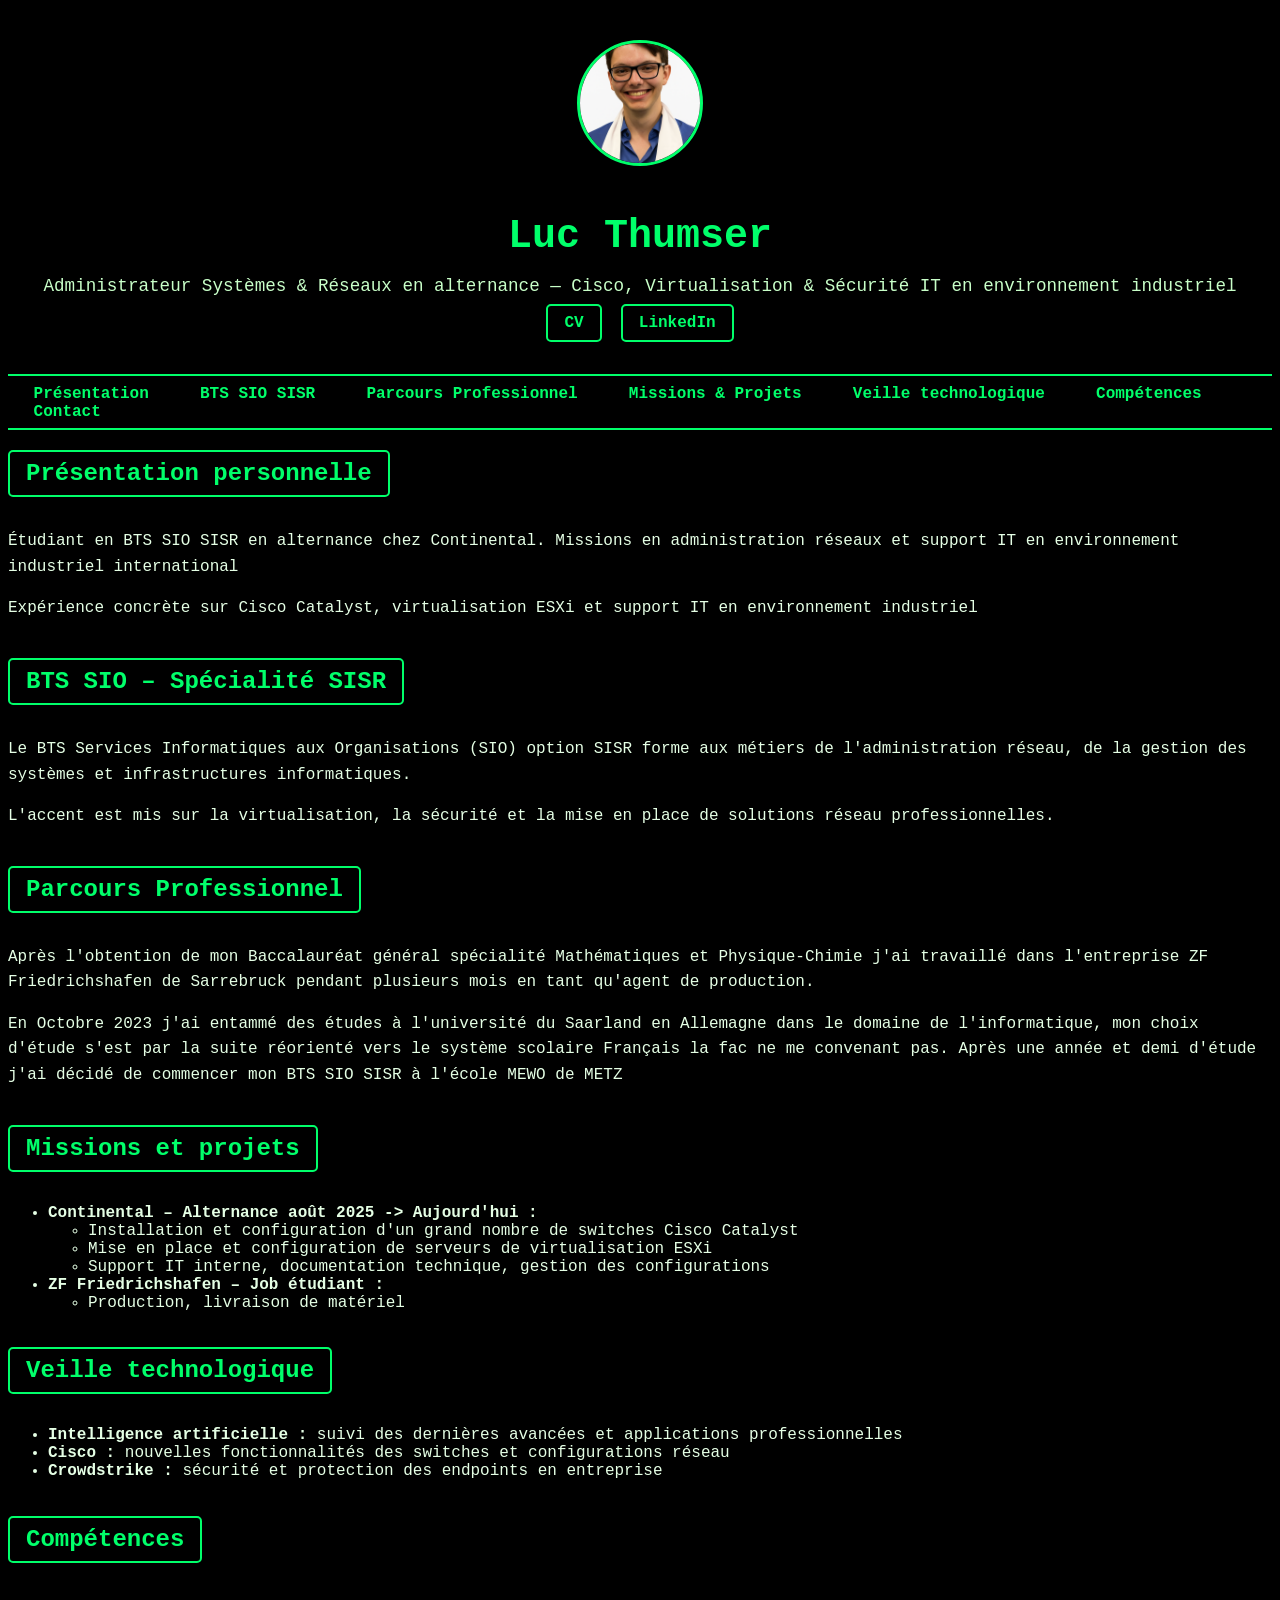
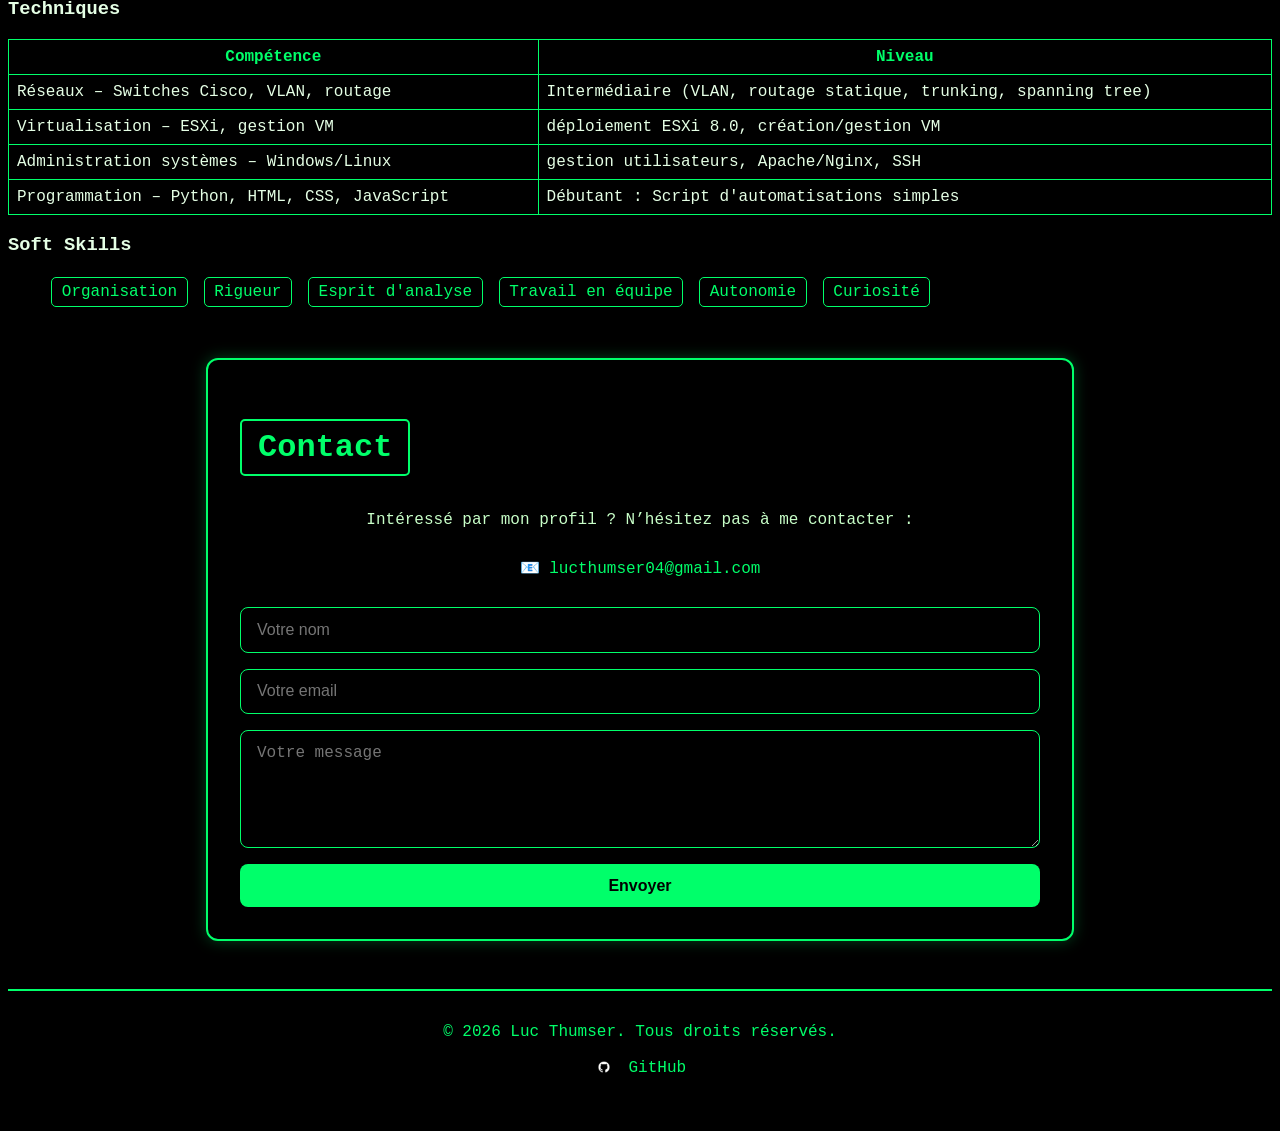
==== index.html @ 6c013950 "Add files via upload" ====
<!DOCTYPE html>
<html lang="fr">
<head>
  <meta charset="UTF-8">
  <meta name="viewport" content="width=device-width, initial-scale=1.0">
  <meta name="description" content="Luc Thumser - Administrateur Systèmes & Réseaux en alternance. Expérience Cisco, ESXi, Windows/Linux, virtualisation et sécurité IT.">
  <meta property="og:title" content="Luc Thumser - Administrateur Systèmes & Réseaux">
  <meta property="og:description" content="Portfolio BTS SIO SISR - Réseaux Cisco, virtualisation ESXi, administration Windows/Linux.">
  <meta property="og:image" content="Photo_Luc_Thumser.png">
  <meta property="og:type" content="website">
  <title>Luc Thumser - Administrateur Systèmes & Réseaux | Portfolio BTS SIO SISR</title>
  <link rel="stylesheet" href="style.css">
</head>
<body>
  <!-- Header -->
  <header>
    <div class="header-left">
      <img src="Photo_Luc_Thumser.png" alt="Luc Thumser" class="profile-pic">
    </div>
    <div class="header-content">
      <h1>Luc Thumser</h1>
      <p>Administrateur Systèmes & Réseaux en alternance — Cisco, Virtualisation & Sécurité IT en environnement industriel</p>
      <div class="links">
        <a href="CV_Luc_Thumser.pdf" class="btn-cv" download>CV</a>
        <a href="https://www.linkedin.com/in/luc-thumser-7175b8350/" target="_blank" class="btn-cv">LinkedIn</a>
      </div>
    </div>
  </header>

  <!-- Navigation sous le header -->
<nav class="navbar">
  <ul>
    <li><a href="#presentation">Présentation</a></li>
    <li><a href="#bts">BTS SIO SISR</a></li>
    <li><a href="#PP">Parcours Professionnel</a></li>
    <li><a href="#missions">Missions & Projets</a></li>
    <li><a href="#veille">Veille technologique</a></li>
    <li><a href="#competences">Compétences</a></li>
    <li><a href="#contact" id="contact-btn">Contact</a></li>
  </ul>
</nav>

  <main>
    <!-- Présentation personnelle -->
    <section id="presentation" class="fade-in">
      <h2>Présentation personnelle</h2>
      <p>Étudiant en BTS SIO SISR en alternance chez Continental. Missions en administration réseaux et support IT en environnement industriel international</p>
      <p>Expérience concrète sur Cisco Catalyst, virtualisation ESXi et support IT en environnement industriel</p>
    </section>

    <!-- Présentation BTS SIO -->
    <section id="bts" class="fade-in">
      <h2>BTS SIO – Spécialité SISR</h2>
      <p>Le BTS Services Informatiques aux Organisations (SIO) option SISR forme aux métiers de l'administration réseau, de la gestion des systèmes et infrastructures informatiques.</p>
      <p>L'accent est mis sur la virtualisation, la sécurité et la mise en place de solutions réseau professionnelles.</p>
    </section>

    <!-- Présentation Parcours pro -->
    <section id="PP" class="fade-in">
      <h2>Parcours Professionnel</h2>
      <p>Après l'obtention de mon Baccalauréat général spécialité Mathématiques et Physique-Chimie j'ai travaillé dans l'entreprise ZF Friedrichshafen de Sarrebruck pendant plusieurs mois en tant qu'agent de production.</p>
      <p>En Octobre 2023 j'ai entammé des études à l'université du Saarland en Allemagne dans le domaine de l'informatique, mon choix d'étude s'est par la suite réorienté vers le système scolaire Français
        la fac ne me convenant pas.
        Après une année et demi d'étude j'ai décidé de commencer mon BTS SIO SISR à l'école MEWO de METZ
      </p>
    </section>

    <!-- Missions et projets menés -->
    <section id="missions" class="fade-in">
      <h2>Missions et projets</h2>
      <ul>
        <li><strong>Continental – Alternance août 2025 -> Aujourd'hui :</strong>
          <ul>
            <li>Installation et configuration d'un grand nombre de switches Cisco Catalyst</li>
            <li>Mise en place et configuration de serveurs de virtualisation ESXi</li>
            <li>Support IT interne, documentation technique, gestion des configurations</li>
          </ul>
        </li>
        <li><strong>ZF Friedrichshafen – Job étudiant :</strong>
          <ul>
            <li>Production, livraison de matériel</li>
          </ul>
        </li>
      </ul>
    </section>

    <!-- Veille technologique -->
    <section id="veille" class="fade-in">
      <h2>Veille technologique</h2>
      <ul>
        <li><strong>Intelligence artificielle :</strong> suivi des dernières avancées et applications professionnelles</li>
        <li><strong>Cisco :</strong> nouvelles fonctionnalités des switches et configurations réseau</li>
        <li><strong>Crowdstrike :</strong> sécurité et protection des endpoints en entreprise</li>
      </ul>
    </section>

    <!-- Tableau de compétences -->
    <section id="competences" class="fade-in">
      <h2>Compétences</h2>
      <h3>Techniques</h3>
      <table>
        <tr><th>Compétence</th><th>Niveau</th></tr>
        <tr><td>Réseaux – Switches Cisco, VLAN, routage</td><td>Intermédiaire (VLAN, routage statique, trunking, spanning tree)</td></tr>
        <tr><td>Virtualisation – ESXi, gestion VM</td><td>déploiement ESXi 8.0, création/gestion VM</td></tr>
        <tr><td>Administration systèmes – Windows/Linux</td><td>gestion utilisateurs, Apache/Nginx, SSH</td></tr>
        <tr><td>Programmation – Python, HTML, CSS, JavaScript</td><td>Débutant : Script d'automatisations simples </td></tr>
      </table>
      <!-- Compétences -->
      <h3>Soft Skills</h3>
      <ul class="soft-skills">
        <li>Organisation</li>
        <li>Rigueur</li>
        <li>Esprit d'analyse</li>
        <li>Travail en équipe</li>
        <li>Autonomie</li>
        <li>Curiosité</li>
      </ul>
    </section>

    <!-- Page de contact -->
    <section id="contact" class="fade-in">
      <h2>Contact</h2>
      <p>Intéressé par mon profil ? N’hésitez pas à me contacter :</p>

      <!-- Coordonnées directes -->
      <p>
        📧 <a href="mailto:lucthumser04@gmail.com">lucthumser04@gmail.com</a><br>
      </p>

      <!-- Formulaire de contact -->
      <form action="mailto:lucthumser04@gmail.com" method="POST" enctype="text/plain" class="contact-form">
        <input type="text" name="nom" placeholder="Votre nom" required>
        <input type="email" name="email" placeholder="Votre email" required>
        <textarea name="message" placeholder="Votre message" rows="5" required></textarea>
        <button type="submit">Envoyer</button>
      </form>
    </section>
  <!-- Copyright tag -->
  <footer>
    <p>© <span id="year"></span> Luc Thumser. Tous droits réservés.</p>
    <script>document.getElementById("year").textContent = new Date().getFullYear();</script>

    <a href="https://github.com/overdeath41" target="_blank" style="text-decoration:none; color:inherit;">
    <img src="github.png" 
         alt="GitHub" 
         style="width:20px; vertical-align:middle; margin-right:5px;">
    GitHub
      </a>
  </footer>
  <!-- Lien vers le fichier javascript de la page -->
  <script src="script.js"></script>
</body>
</html>
---- style.css ----
/* ========================
   THEME HACKER VERT & NOIR
======================== */

/* Couleurs globales */
body {
  background-color: #000;
  color: #e5ffe5; /* texte principal vert pâle lisible */
  font-family: monospace, Arial;
}

/* HEADER */
header {
  background-color: #000;
  color: #00ff6a;
  padding: 2rem 1rem;
  text-align: center;
  border-bottom: 2px solid #00ff6a;
}

header .profile-pic {
  width: 120px;
  height: 120px;
  border-radius: 50%;
  object-fit: cover;
  margin-bottom: 1rem;
  border: 3px solid #00ff6a;
}

header h1 {
  font-size: 2.5rem;
  margin-bottom: 0.3rem;
  color: #00ff6a;
}

header p {
  font-size: 1.1rem;
  margin-bottom: 0.5rem;
  color: #c8ffc8;
}

/* Boutons LinkedIn / CV */
header .links a {
  display: inline-block;
  background-color: #000;
  color: #00ff6a;
  border: 2px solid #00ff6a;
  padding: 0.5rem 1rem;
  border-radius: 5px;
  text-decoration: none;
  margin: 0 0.3rem;
  font-weight: bold;
  transition: 0.3s;
}

header .links a:hover {
  background-color: #00ff6a;
  color: #000;
}

/* NAVBAR */
.navbar {
  background-color: #000;
  text-align: center;
  padding: 0.5rem 0;
  border-bottom: 2px solid #00ff6a;
  position: sticky;
  top: 0;
  z-index: 1000;
}

.navbar ul {
  list-style: none;
  padding: 0;
  margin: 0;
  display: inline-flex;
  flex-wrap: wrap;
}

.navbar ul li {
  margin: 0 1rem;
}

.navbar ul li a {
  text-decoration: none;
  color: #00ff6a;
  font-weight: bold;
  padding: 0.3rem 0.6rem;
  transition: 0.3s;
  border-radius: 5px;
}

.navbar ul li a:hover {
  background-color: #00ff6a;
  color: #000;
}

/* Responsive navbar */
@media(max-width: 600px) {
  .navbar ul {
    flex-direction: column;
    align-items: center;
  }
  .navbar ul li {
    margin: 0.3rem 0;
  }
}

/* TITRES DE SECTION */
section h2 {
  background-color: #000;
  border: 2px solid #00ff6a;
  color: #00ff6a;
  padding: 0.5rem 1rem;
  border-radius: 5px;
  display: inline-block;
  margin-bottom: 1rem;
}

/* TEXTES */
section p {
  margin-bottom: 1rem;
  line-height: 1.6;
}

/* TABLEAUX */
table {
  width: 100%;
  border-collapse: collapse;
  margin: 1rem 0;
}

table th, 
table td {
  border: 1px solid #00ff6a;
  padding: 0.5rem;
  color: #e5ffe5;
}

table th {
  background-color: #000;
  color: #00ff6a;
}

/* Soft skills */
.soft-skills li {
  display: inline-block;
  background-color: #000;
  color: #00ff6a;
  padding: 0.3rem 0.6rem;
  border-radius: 5px;
  border: 1px solid #00ff6a;
  margin: 0.2rem;
}

/* Éléments cachés */
.hidden {
  display: none;
}

/* Animation fade */
.fade-in {
  opacity: 0;
  transform: translateY(20px);
  transition: opacity 0.8s ease-out, transform 0.8s ease-out;
}

.fade-in.visible {
  opacity: 1;
  transform: translateY(0);
}

/* FOOTER */
footer {
  text-align: center;
  padding: 1rem;
  background-color: #000;
  border-top: 2px solid #00ff6a;
  color: #00ff6a;
  margin-top: 2rem;
}

/* ========================
   SECTION CONTACT
======================== */

#contact {
  max-width: 800px;
  margin: 3rem auto;
  padding: 2rem;
  background-color: #000;
  border-radius: 12px;
  border: 2px solid #00ff6a;
  box-shadow: 0 0 15px #00ff6a44;
}

#contact h2 {
  text-align: center;
  font-size: 2rem;
  color: #00ff6a;
  margin-bottom: 1rem;
}

#contact p {
  text-align: center;
  font-size: 1rem;
  margin-bottom: 1.5rem;
  color: #c8ffc8;
}

#contact a {
  color: #00ff6a;
  text-decoration: none;
  font-weight: 500;
}

#contact a:hover {
  text-decoration: underline;
}

/* Formulaire */
.contact-form {
  display: flex;
  flex-direction: column;
  gap: 1rem;
}

.contact-form input,
.contact-form textarea {
  padding: 0.8rem 1rem;
  border: 1px solid #00ff6a;
  background-color: #000;
  color: #e5ffe5;
  border-radius: 8px;
  font-size: 1rem;
  transition: 0.3s;
}

.contact-form input:focus,
.contact-form textarea:focus {
  border-color: #00ff6a;
  box-shadow: 0 0 5px #00ff6a66;
  outline: none;
}

.contact-form button {
  padding: 0.8rem 1rem;
  background-color: #00ff6a;
  color: #000;
  border: none;
  border-radius: 8px;
  font-size: 1rem;
  cursor: pointer;
  font-weight: 600;
  transition: 0.3s;
}

.contact-form button:hover {
  background-color: #00ff4a;
  transform: translateY(-2px);
  box-shadow: 0 4px 12px #00ff6a66;
}

/* Responsive contact */
@media (max-width: 600px) {
  #contact {
    padding: 1.5rem;
  }
  #contact h2 {
    font-size: 1.7rem;
  }
  #contact p {
    font-size: 0.95rem;
  }
}
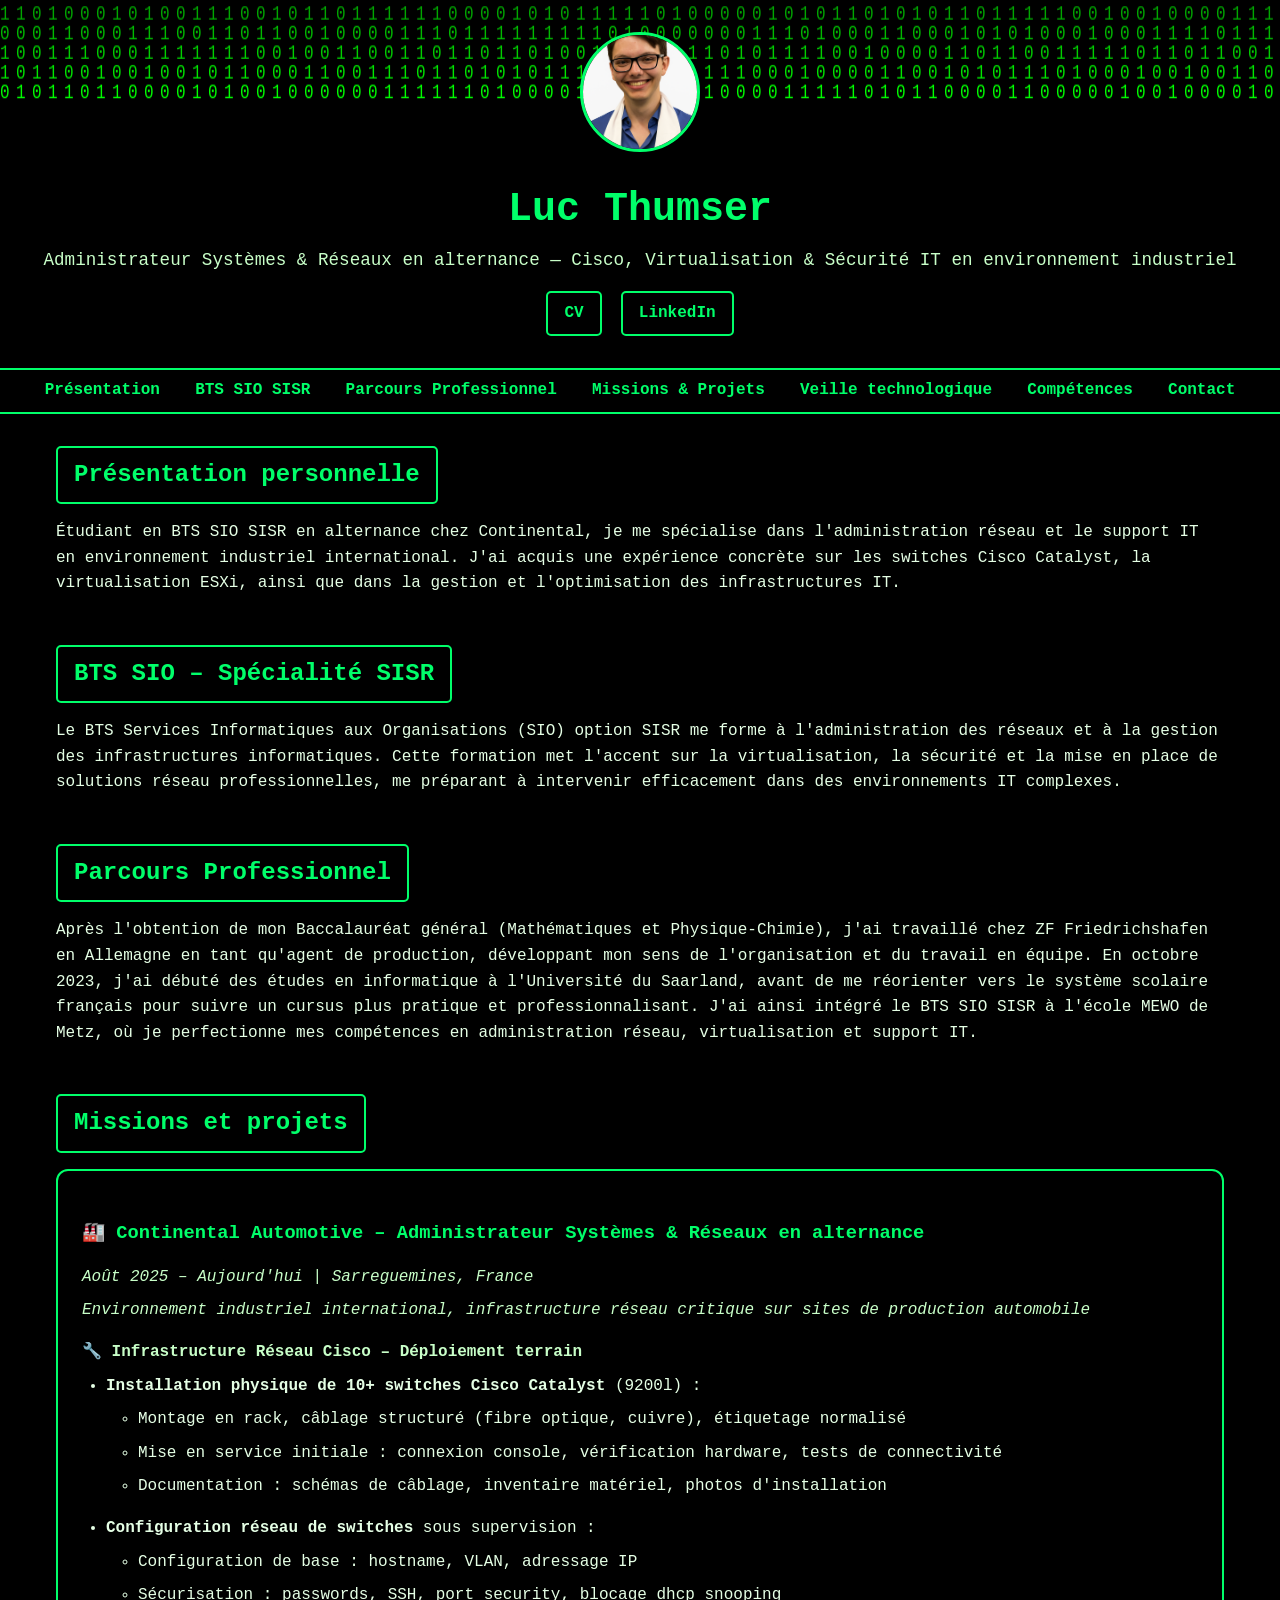
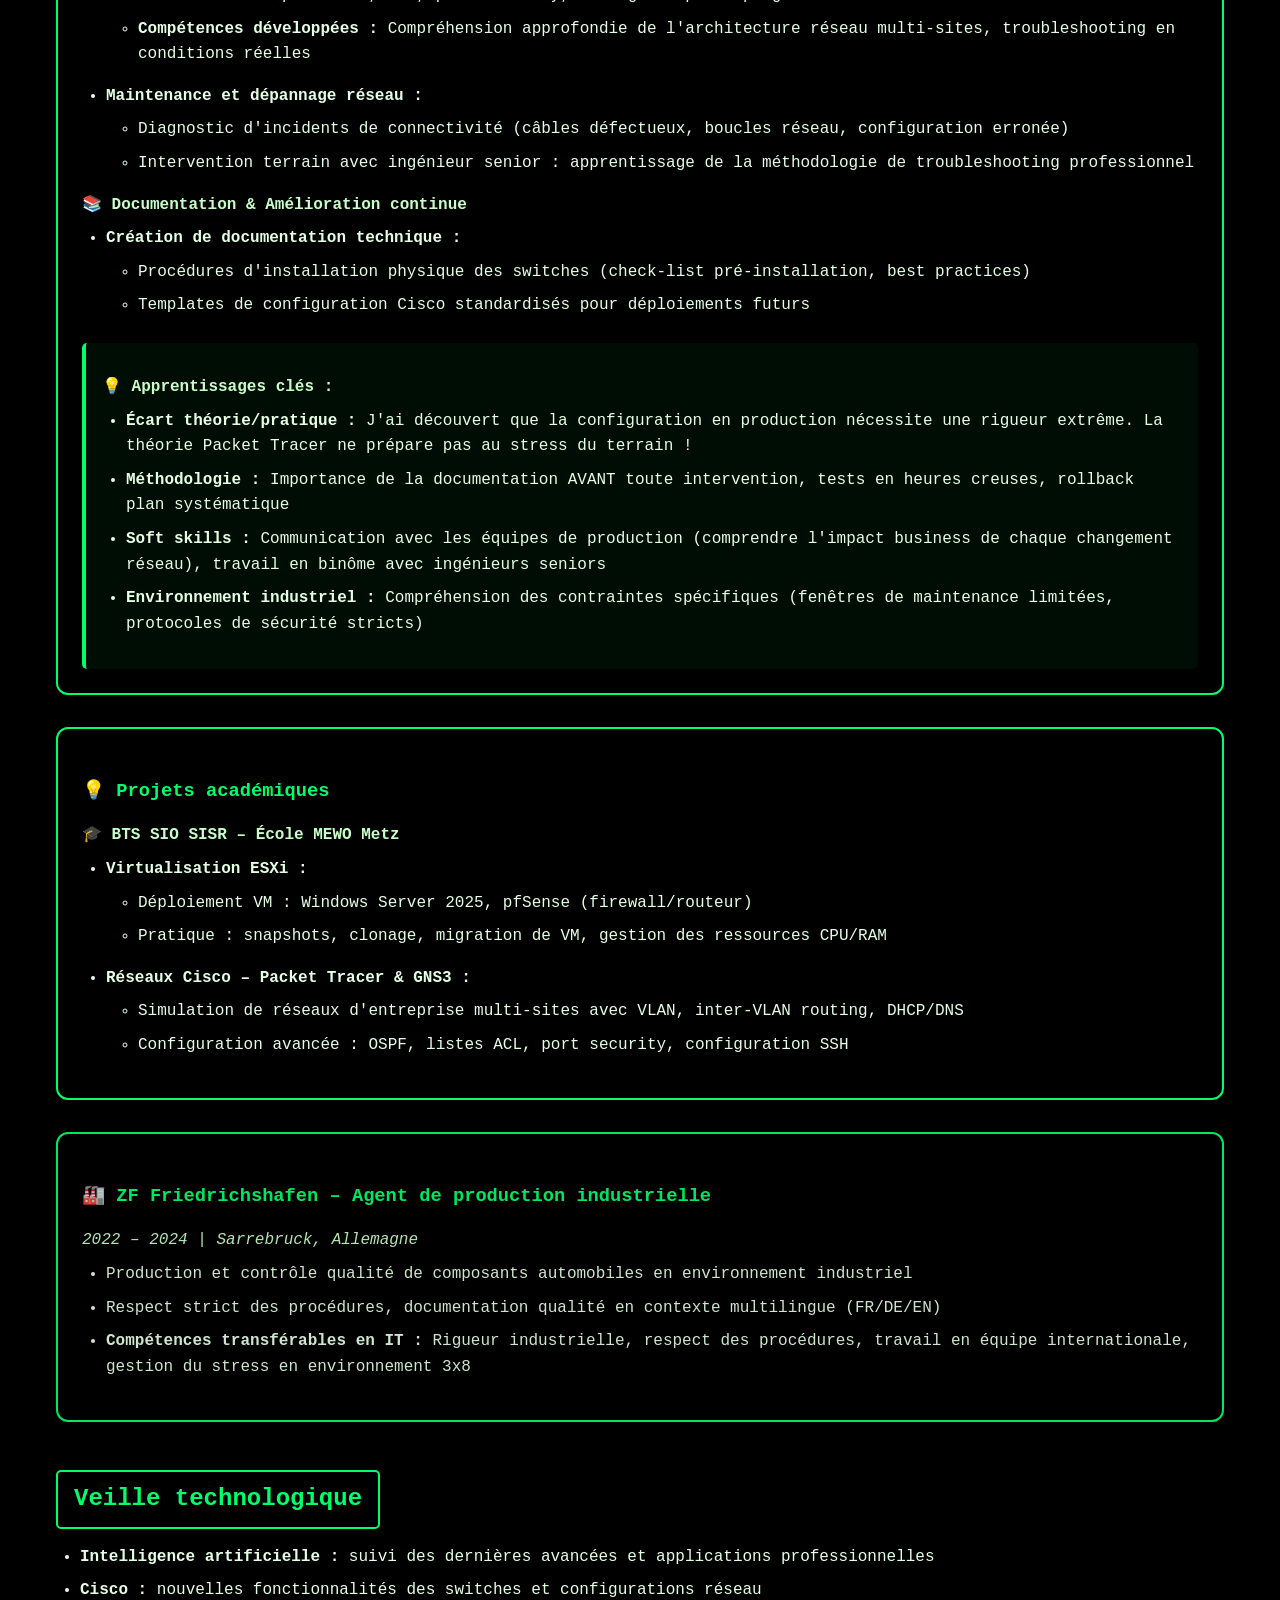
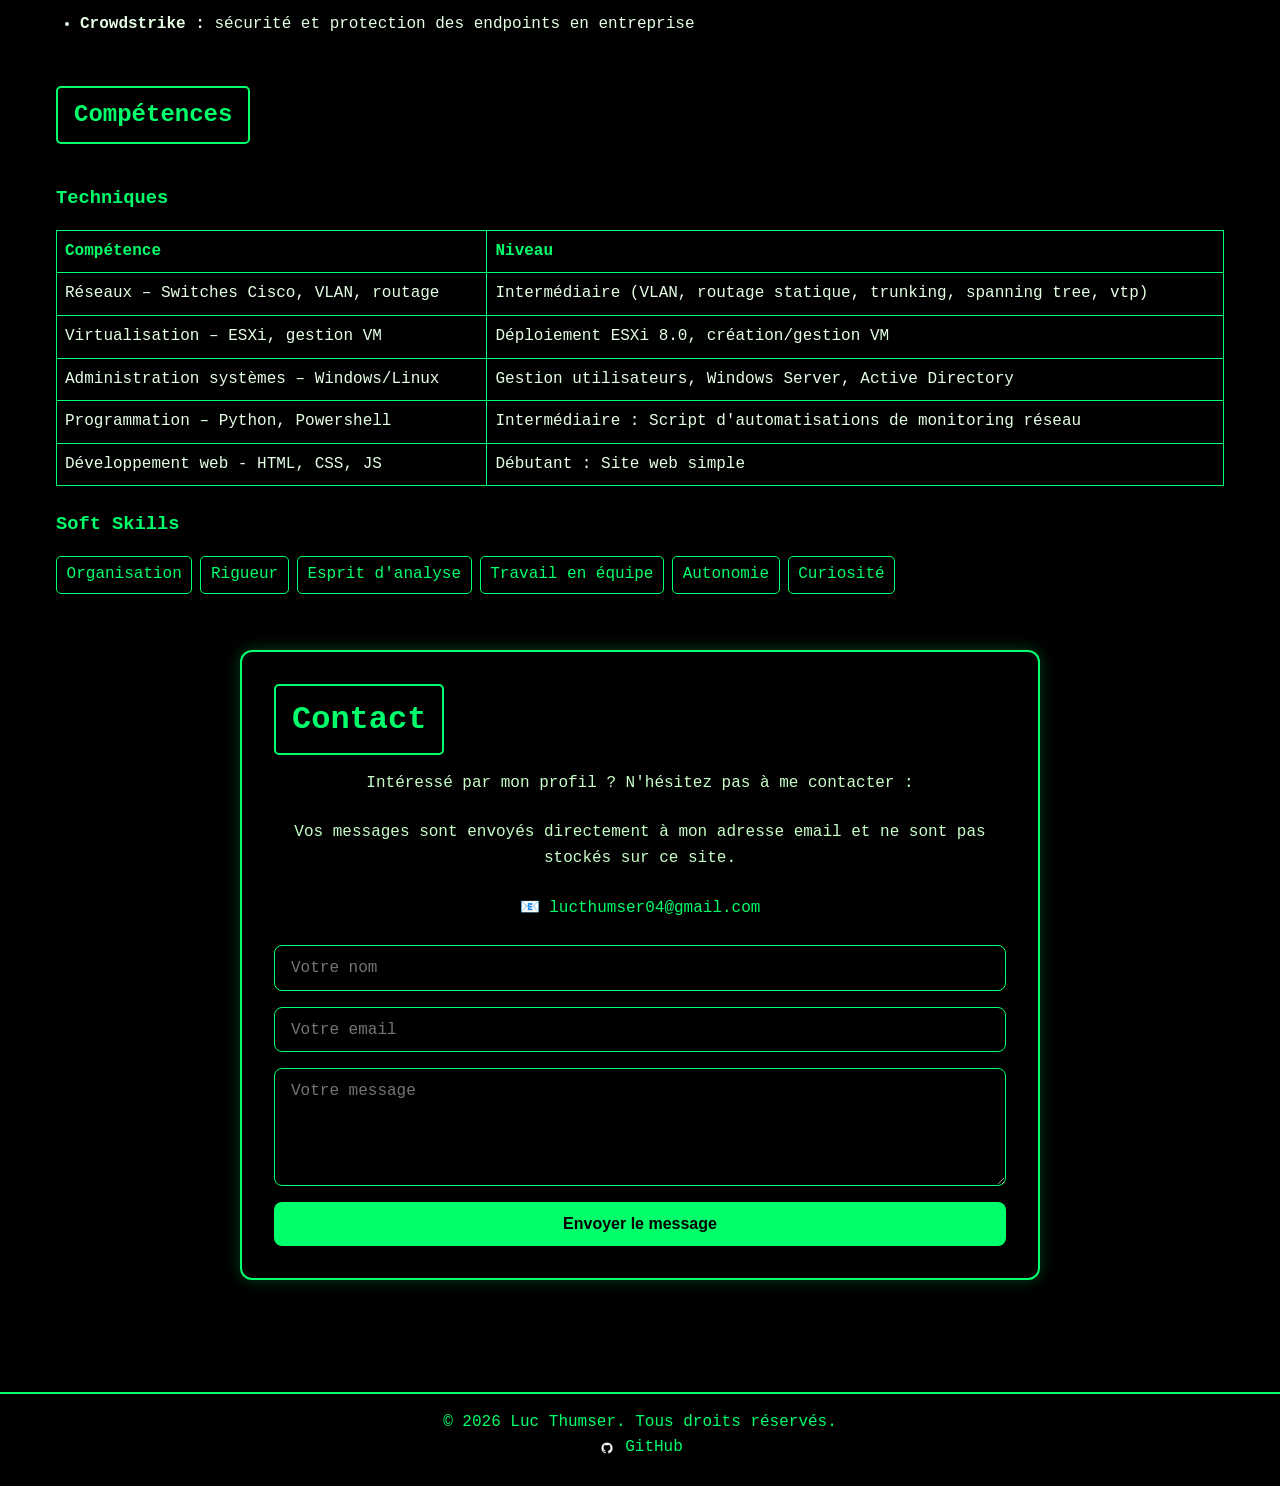
==== commit fbdfdd2f: "Add files via upload" ====
--- a/index.html
+++ b/index.html
@@ -12,79 +12,146 @@
   <link rel="stylesheet" href="style.css">
 </head>
 <body>
-  <!-- Header -->
   <header>
-    <div class="header-left">
-      <img src="Photo_Luc_Thumser.png" alt="Luc Thumser" class="profile-pic">
-    </div>
-    <div class="header-content">
-      <h1>Luc Thumser</h1>
-      <p>Administrateur Systèmes & Réseaux en alternance — Cisco, Virtualisation & Sécurité IT en environnement industriel</p>
-      <div class="links">
-        <a href="CV_Luc_Thumser.pdf" class="btn-cv" download>CV</a>
-        <a href="https://www.linkedin.com/in/luc-thumser-7175b8350/" target="_blank" class="btn-cv">LinkedIn</a>
-      </div>
+    <canvas id="matrix" aria-hidden="true"></canvas>
+    <img src="Photo_Luc_Thumser.png" alt="Luc Thumser" class="profile-pic">
+    <h1>Luc Thumser</h1>
+    <p>Administrateur Systèmes & Réseaux en alternance — Cisco, Virtualisation & Sécurité IT en environnement industriel</p>
+    <div class="links">
+      <a href="CV_Luc_Thumser.pdf" class="btn-cv" download>CV</a>
+      <a href="https://www.linkedin.com/in/luc-thumser-7175b8350/" target="_blank" rel="noopener noreferrer" class="btn-cv">LinkedIn</a>
     </div>
   </header>
 
-  <!-- Navigation sous le header -->
-<nav class="navbar">
-  <ul>
-    <li><a href="#presentation">Présentation</a></li>
-    <li><a href="#bts">BTS SIO SISR</a></li>
-    <li><a href="#PP">Parcours Professionnel</a></li>
-    <li><a href="#missions">Missions & Projets</a></li>
-    <li><a href="#veille">Veille technologique</a></li>
-    <li><a href="#competences">Compétences</a></li>
-    <li><a href="#contact" id="contact-btn">Contact</a></li>
-  </ul>
-</nav>
+  <nav class="navbar" aria-label="Navigation principale">
+    <ul>
+      <li><a href="#presentation">Présentation</a></li>
+      <li><a href="#bts">BTS SIO SISR</a></li>
+      <li><a href="#PP">Parcours Professionnel</a></li>
+      <li><a href="#missions">Missions & Projets</a></li>
+      <li><a href="#veille">Veille technologique</a></li>
+      <li><a href="#competences">Compétences</a></li>
+      <li><a href="#contact">Contact</a></li>
+    </ul>
+  </nav>
 
   <main>
-    <!-- Présentation personnelle -->
     <section id="presentation" class="fade-in">
       <h2>Présentation personnelle</h2>
-      <p>Étudiant en BTS SIO SISR en alternance chez Continental. Missions en administration réseaux et support IT en environnement industriel international</p>
-      <p>Expérience concrète sur Cisco Catalyst, virtualisation ESXi et support IT en environnement industriel</p>
-    </section>
-
-    <!-- Présentation BTS SIO -->
+      <p>Étudiant en BTS SIO SISR en alternance chez Continental, je me spécialise dans l'administration réseau et le support IT en environnement industriel international.  
+        J'ai acquis une expérience concrète sur les switches Cisco Catalyst, la virtualisation ESXi, ainsi que dans la gestion et l'optimisation des infrastructures IT.
+      </p>
+    </section>
+
     <section id="bts" class="fade-in">
       <h2>BTS SIO – Spécialité SISR</h2>
-      <p>Le BTS Services Informatiques aux Organisations (SIO) option SISR forme aux métiers de l'administration réseau, de la gestion des systèmes et infrastructures informatiques.</p>
-      <p>L'accent est mis sur la virtualisation, la sécurité et la mise en place de solutions réseau professionnelles.</p>
-    </section>
-
-    <!-- Présentation Parcours pro -->
+      <p>Le BTS Services Informatiques aux Organisations (SIO) option SISR me forme à l'administration des réseaux et à la gestion des infrastructures informatiques.  
+        Cette formation met l'accent sur la virtualisation, la sécurité et la mise en place de solutions réseau professionnelles, 
+        me préparant à intervenir efficacement dans des environnements IT complexes.
+      </p>
+    </section>
+
     <section id="PP" class="fade-in">
       <h2>Parcours Professionnel</h2>
-      <p>Après l'obtention de mon Baccalauréat général spécialité Mathématiques et Physique-Chimie j'ai travaillé dans l'entreprise ZF Friedrichshafen de Sarrebruck pendant plusieurs mois en tant qu'agent de production.</p>
-      <p>En Octobre 2023 j'ai entammé des études à l'université du Saarland en Allemagne dans le domaine de l'informatique, mon choix d'étude s'est par la suite réorienté vers le système scolaire Français
-        la fac ne me convenant pas.
-        Après une année et demi d'étude j'ai décidé de commencer mon BTS SIO SISR à l'école MEWO de METZ
-      </p>
-    </section>
-
-    <!-- Missions et projets menés -->
+      <p>Après l'obtention de mon Baccalauréat général (Mathématiques et Physique-Chimie), 
+        j'ai travaillé chez ZF Friedrichshafen en Allemagne en tant qu'agent de production, développant mon sens de l'organisation et du travail en équipe.  
+        En octobre 2023, j'ai débuté des études en informatique à l'Université du Saarland, 
+        avant de me réorienter vers le système scolaire français pour suivre un cursus plus pratique et professionnalisant.  
+        J'ai ainsi intégré le BTS SIO SISR à l'école MEWO de Metz, où je perfectionne mes compétences en administration réseau, virtualisation et support IT.
+      </p>
+    </section>
+
     <section id="missions" class="fade-in">
       <h2>Missions et projets</h2>
-      <ul>
-        <li><strong>Continental – Alternance août 2025 -> Aujourd'hui :</strong>
+     
+      <article class="mission-card">
+        <h3>🏭 Continental Automotive – Administrateur Systèmes & Réseaux en alternance</h3>
+        <p class="mission-period">Août 2025 – Aujourd'hui | Sarreguemines, France</p>
+        <p class="mission-context">
+          <em>Environnement industriel international, infrastructure réseau critique sur sites de production automobile</em>
+        </p>  
+        
+        <h4>🔧 Infrastructure Réseau Cisco – Déploiement terrain</h4>
+        <ul>
+          <li>
+            <strong>Installation physique de 10+ switches Cisco Catalyst</strong> (9200l) :
+            <ul>
+              <li>Montage en rack, câblage structuré (fibre optique, cuivre), étiquetage normalisé</li>
+              <li>Mise en service initiale : connexion console, vérification hardware, tests de connectivité</li>
+              <li>Documentation : schémas de câblage, inventaire matériel, photos d'installation</li>
+            </ul>
+          </li>
+          <li>
+            <strong>Configuration réseau de switches</strong> sous supervision :
+            <ul>
+              <li>Configuration de base : hostname, VLAN, adressage IP</li>
+              <li>Sécurisation : passwords, SSH, port security, blocage dhcp snooping</li>
+              <li><strong>Compétences développées :</strong> Compréhension approfondie de l'architecture réseau multi-sites, troubleshooting en conditions réelles</li>
+            </ul>
+          </li>
+          <li>
+            <strong>Maintenance et dépannage réseau :</strong>
+            <ul>
+              <li>Diagnostic d'incidents de connectivité (câbles défectueux, boucles réseau, configuration erronée)</li>
+              <li>Intervention terrain avec ingénieur senior : apprentissage de la méthodologie de troubleshooting professionnel</li>
+            </ul>
+          </li>
+        </ul>
+        
+        <h4>📚 Documentation & Amélioration continue</h4>
+        <ul>
+          <li>
+            <strong>Création de documentation technique :</strong>
+            <ul>
+              <li>Procédures d'installation physique des switches (check-list pré-installation, best practices)</li>
+              <li>Templates de configuration Cisco standardisés pour déploiements futurs</li>
+            </ul>
+          </li>
+        </ul>
+        
+        <div class="learning-highlight">
+          <h4>💡 Apprentissages clés :</h4>
           <ul>
-            <li>Installation et configuration d'un grand nombre de switches Cisco Catalyst</li>
-            <li>Mise en place et configuration de serveurs de virtualisation ESXi</li>
-            <li>Support IT interne, documentation technique, gestion des configurations</li>
+            <li><strong>Écart théorie/pratique :</strong> J'ai découvert que la configuration en production nécessite une rigueur extrême. La théorie Packet Tracer ne prépare pas au stress du terrain !</li>
+            <li><strong>Méthodologie :</strong> Importance de la documentation AVANT toute intervention, tests en heures creuses, rollback plan systématique</li>
+            <li><strong>Soft skills :</strong> Communication avec les équipes de production (comprendre l'impact business de chaque changement réseau), travail en binôme avec ingénieurs seniors</li>
+            <li><strong>Environnement industriel :</strong> Compréhension des contraintes spécifiques (fenêtres de maintenance limitées, protocoles de sécurité stricts)</li>
           </ul>
-        </li>
-        <li><strong>ZF Friedrichshafen – Job étudiant :</strong>
-          <ul>
-            <li>Production, livraison de matériel</li>
-          </ul>
-        </li>
-      </ul>
-    </section>
-
-    <!-- Veille technologique -->
+        </div>
+      </article>
+
+      <article class="mission-card project">
+        <h3>💡 Projets académiques</h3>
+        <h4>🎓 BTS SIO SISR – École MEWO Metz</h4>
+        <ul>
+          <li>
+            <strong>Virtualisation ESXi :</strong>
+            <ul>
+              <li>Déploiement VM : Windows Server 2025, pfSense (firewall/routeur)</li>
+              <li>Pratique : snapshots, clonage, migration de VM, gestion des ressources CPU/RAM</li>
+            </ul>
+          </li>
+          <li>
+            <strong>Réseaux Cisco – Packet Tracer & GNS3 :</strong>
+            <ul>
+              <li>Simulation de réseaux d'entreprise multi-sites avec VLAN, inter-VLAN routing, DHCP/DNS</li>
+              <li>Configuration avancée : OSPF, listes ACL, port security, configuration SSH</li>
+            </ul>
+          </li>
+        </ul>
+      </article>
+
+      <article class="mission-card secondary">
+        <h3>🏭 ZF Friedrichshafen – Agent de production industrielle</h3>
+        <p class="mission-period">2022 – 2024 | Sarrebruck, Allemagne</p>
+        <ul>
+          <li>Production et contrôle qualité de composants automobiles en environnement industriel</li>
+          <li>Respect strict des procédures, documentation qualité en contexte multilingue (FR/DE/EN)</li>
+          <li><strong>Compétences transférables en IT :</strong> Rigueur industrielle, respect des procédures, travail en équipe internationale, gestion du stress en environnement 3x8</li>
+        </ul>
+      </article>
+    </section>
+
     <section id="veille" class="fade-in">
       <h2>Veille technologique</h2>
       <ul>
@@ -94,18 +161,41 @@
       </ul>
     </section>
 
-    <!-- Tableau de compétences -->
     <section id="competences" class="fade-in">
       <h2>Compétences</h2>
+      
       <h3>Techniques</h3>
       <table>
-        <tr><th>Compétence</th><th>Niveau</th></tr>
-        <tr><td>Réseaux – Switches Cisco, VLAN, routage</td><td>Intermédiaire (VLAN, routage statique, trunking, spanning tree)</td></tr>
-        <tr><td>Virtualisation – ESXi, gestion VM</td><td>déploiement ESXi 8.0, création/gestion VM</td></tr>
-        <tr><td>Administration systèmes – Windows/Linux</td><td>gestion utilisateurs, Apache/Nginx, SSH</td></tr>
-        <tr><td>Programmation – Python, HTML, CSS, JavaScript</td><td>Débutant : Script d'automatisations simples </td></tr>
+        <thead>
+          <tr>
+            <th scope="col">Compétence</th>
+            <th scope="col">Niveau</th>
+          </tr>
+        </thead>
+        <tbody>
+          <tr>
+            <td>Réseaux – Switches Cisco, VLAN, routage</td>
+            <td>Intermédiaire (VLAN, routage statique, trunking, spanning tree, vtp)</td>
+          </tr>
+          <tr>
+            <td>Virtualisation – ESXi, gestion VM</td>
+            <td>Déploiement ESXi 8.0, création/gestion VM</td>
+          </tr>
+          <tr>
+            <td>Administration systèmes – Windows/Linux</td>
+            <td>Gestion utilisateurs, Windows Server, Active Directory</td>
+          </tr>
+          <tr>
+            <td>Programmation – Python, Powershell</td>
+            <td>Intermédiaire : Script d'automatisations de monitoring réseau </td>
+          </tr>
+          <tr>
+            <td>Développement web - HTML, CSS, JS</td>
+            <td>Débutant : Site web simple</td>
+          </tr>
+        </tbody>
       </table>
-      <!-- Compétences -->
+
       <h3>Soft Skills</h3>
       <ul class="soft-skills">
         <li>Organisation</li>
@@ -117,37 +207,37 @@
       </ul>
     </section>
 
-    <!-- Page de contact -->
     <section id="contact" class="fade-in">
       <h2>Contact</h2>
-      <p>Intéressé par mon profil ? N’hésitez pas à me contacter :</p>
-
-      <!-- Coordonnées directes -->
-      <p>
-        📧 <a href="mailto:lucthumser04@gmail.com">lucthumser04@gmail.com</a><br>
-      </p>
-
-      <!-- Formulaire de contact -->
-      <form action="mailto:lucthumser04@gmail.com" method="POST" enctype="text/plain" class="contact-form">
-        <input type="text" name="nom" placeholder="Votre nom" required>
-        <input type="email" name="email" placeholder="Votre email" required>
-        <textarea name="message" placeholder="Votre message" rows="5" required></textarea>
-        <button type="submit">Envoyer</button>
+      <p>Intéressé par mon profil ? N'hésitez pas à me contacter :</p>
+      <p>Vos messages sont envoyés directement à mon adresse email et ne sont pas stockés sur ce site.</p>
+      <p class="contact-email">
+        📧 <a href="mailto:lucthumser04@gmail.com">lucthumser04@gmail.com</a>
+      </p>
+      
+      <form action="https://formsubmit.co/lucthumser04@gmail.com" method="POST" class="contact-form">
+        <label for="nom" class="visually-hidden">Votre nom</label>
+        <input type="text" id="nom" name="nom" placeholder="Votre nom" required>
+        
+        <label for="email" class="visually-hidden">Votre email</label>
+        <input type="email" id="email" name="email" placeholder="Votre email" required>
+        
+        <label for="message" class="visually-hidden">Votre message</label>
+        <textarea id="message" name="message" placeholder="Votre message" rows="5" required></textarea>
+        
+        <button type="submit">Envoyer le message</button>
       </form>
     </section>
-  <!-- Copyright tag -->
+  </main>
+
   <footer>
-    <p>© <span id="year"></span> Luc Thumser. Tous droits réservés.</p>
-    <script>document.getElementById("year").textContent = new Date().getFullYear();</script>
-
-    <a href="https://github.com/overdeath41" target="_blank" style="text-decoration:none; color:inherit;">
-    <img src="github.png" 
-         alt="GitHub" 
-         style="width:20px; vertical-align:middle; margin-right:5px;">
-    GitHub
-      </a>
+    <p>&copy; <span id="year"></span> Luc Thumser. Tous droits réservés.</p>
+    <a href="https://github.com/overdeath41" target="_blank" rel="noopener noreferrer" class="github-link" aria-label="Profil GitHub de Luc Thumser">
+      <img src="github.png" alt="" width="20" height="20" aria-hidden="true">
+      GitHub
+    </a>
   </footer>
-  <!-- Lien vers le fichier javascript de la page -->
+
   <script src="script.js"></script>
 </body>
 </html>
--- a/style.css
+++ b/style.css
@@ -1,69 +1,127 @@
 /* ========================
-   THEME HACKER VERT & NOIR
-======================== */
-
-/* Couleurs globales */
+   CSS VARIABLES
+======================== */
+:root {
+  --color-bg: #000;
+  --color-primary: #00ff6a;
+  --color-text: #e5ffe5;
+  --color-text-light: #c8ffc8;
+  --color-shadow: #00ff6a44;
+  --color-shadow-hover: #00ff6a66;
+  --border-width: 2px;
+  --border-radius: 5px;
+  --border-radius-lg: 12px;
+  --transition: 0.3s;
+  --font-mono: monospace, Arial;
+}
+
+/* ========================
+   BASE STYLES
+======================== */
+* {
+  margin: 0;
+  padding: 0;
+  box-sizing: border-box;
+}
+
 body {
-  background-color: #000;
-  color: #e5ffe5; /* texte principal vert pâle lisible */
-  font-family: monospace, Arial;
-}
-
-/* HEADER */
+  background-color: var(--color-bg);
+  color: var(--color-text);
+  font-family: var(--font-mono);
+  line-height: 1.6;
+}
+
+main {
+  padding: 2rem 1rem;
+  max-width: 1200px;
+  margin: 0 auto;
+}
+
+section {
+  margin-bottom: 3rem;
+}
+
+/* ========================
+   HEADER
+======================== */
 header {
-  background-color: #000;
-  color: #00ff6a;
+  position: relative;
+  background-color: var(--color-bg);
+  color: var(--color-primary);
   padding: 2rem 1rem;
   text-align: center;
-  border-bottom: 2px solid #00ff6a;
-}
-
-header .profile-pic {
+  border-bottom: var(--border-width) solid var(--color-primary);
+}
+
+#matrix {
+  position: absolute;
+  top: 0;
+  left: 0;
+  width: 100%;
+  height: 100%;
+  z-index: 1;
+}
+
+.profile-pic {
+  position: relative;
   width: 120px;
   height: 120px;
   border-radius: 50%;
   object-fit: cover;
   margin-bottom: 1rem;
-  border: 3px solid #00ff6a;
+  border: 3px solid var(--color-primary);
+  z-index: 2;
+}
+
+header h1,
+header p,
+header .links {
+  position: relative;
+  z-index: 2;
 }
 
 header h1 {
   font-size: 2.5rem;
   margin-bottom: 0.3rem;
-  color: #00ff6a;
+  color: var(--color-primary);
 }
 
 header p {
   font-size: 1.1rem;
   margin-bottom: 0.5rem;
-  color: #c8ffc8;
-}
-
-/* Boutons LinkedIn / CV */
-header .links a {
+  color: var(--color-text-light);
+}
+
+.links {
+  margin-top: 1rem;
+}
+
+.btn-cv {
   display: inline-block;
-  background-color: #000;
-  color: #00ff6a;
-  border: 2px solid #00ff6a;
+  background-color: var(--color-bg);
+  color: var(--color-primary);
+  border: var(--border-width) solid var(--color-primary);
   padding: 0.5rem 1rem;
-  border-radius: 5px;
+  border-radius: var(--border-radius);
   text-decoration: none;
   margin: 0 0.3rem;
   font-weight: bold;
-  transition: 0.3s;
-}
-
-header .links a:hover {
-  background-color: #00ff6a;
-  color: #000;
-}
-
-/* NAVBAR */
+  transition: var(--transition);
+}
+
+.btn-cv:hover {
+  background-color: var(--color-primary);
+  color: var(--color-bg);
+}
+
+/* ========================
+   NAVIGATION
+======================== */
 .navbar {
-  background-color: #000;
+  background-color: var(--color-bg);
   text-align: center;
   padding: 0.5rem 0;
-  border-bottom: 2px solid #00ff6a;
+  border-bottom: var(--border-width) solid var(--color-primary);
   position: sticky;
   top: 0;
   z-index: 1000;
@@ -71,133 +129,187 @@
 
 .navbar ul {
   list-style: none;
-  padding: 0;
-  margin: 0;
   display: inline-flex;
   flex-wrap: wrap;
-}
-
-.navbar ul li {
-  margin: 0 1rem;
-}
-
-.navbar ul li a {
+  gap: 1rem;
+}
+
+.navbar li a {
   text-decoration: none;
-  color: #00ff6a;
+  color: var(--color-primary);
   font-weight: bold;
   padding: 0.3rem 0.6rem;
-  transition: 0.3s;
-  border-radius: 5px;
-}
-
-.navbar ul li a:hover {
-  background-color: #00ff6a;
-  color: #000;
-}
-
-/* Responsive navbar */
-@media(max-width: 600px) {
-  .navbar ul {
-    flex-direction: column;
-    align-items: center;
-  }
-  .navbar ul li {
-    margin: 0.3rem 0;
-  }
-}
-
-/* TITRES DE SECTION */
+  transition: var(--transition);
+  border-radius: var(--border-radius);
+}
+
+.navbar li a:hover {
+  background-color: var(--color-primary);
+  color: var(--color-bg);
+}
+
+/* ========================
+   SECTIONS
+======================== */
 section h2 {
-  background-color: #000;
-  border: 2px solid #00ff6a;
-  color: #00ff6a;
+  background-color: var(--color-bg);
+  border: var(--border-width) solid var(--color-primary);
+  color: var(--color-primary);
   padding: 0.5rem 1rem;
-  border-radius: 5px;
+  border-radius: var(--border-radius);
   display: inline-block;
   margin-bottom: 1rem;
 }
 
-/* TEXTES */
+section h3 {
+  color: var(--color-primary);
+  margin: 1.5rem 0 1rem;
+}
+
+section h4 {
+  color: var(--color-text-light);
+  margin: 1rem 0 0.5rem;
+}
+
 section p {
   margin-bottom: 1rem;
-  line-height: 1.6;
-}
-
-/* TABLEAUX */
+}
+
+section ul {
+  margin-left: 1.5rem;
+  margin-bottom: 1rem;
+}
+
+section li {
+  margin-bottom: 0.5rem;
+}
+
+/* ========================
+   MISSION CARDS
+======================== */
+.mission-card {
+  background-color: var(--color-bg);
+  border: var(--border-width) solid var(--color-primary);
+  border-radius: var(--border-radius-lg);
+  padding: 1.5rem;
+  margin-bottom: 2rem;
+}
+
+.mission-card.project {
+  border-color: var(--color-primary);
+}
+
+.mission-card.secondary {
+  border-color: var(--color-primary);
+  opacity: 0.9;
+}
+
+.mission-period {
+  color: var(--color-text-light);
+  font-style: italic;
+  margin-bottom: 0.5rem;
+}
+
+.mission-context {
+  color: var(--color-text-light);
+  margin-bottom: 1rem;
+}
+
+.learning-highlight {
+  background-color: rgba(0, 255, 106, 0.05);
+  border-left: 4px solid var(--color-primary);
+  padding: 1rem;
+  margin-top: 1.5rem;
+  border-radius: var(--border-radius);
+}
+
+.mission-card ul {
+  margin-left: 1.5rem;
+}
+
+.mission-card ul ul {
+  margin-top: 0.5rem;
+  margin-left: 2rem;
+}
+
+/* ========================
+   TABLES
+======================== */
 table {
   width: 100%;
   border-collapse: collapse;
   margin: 1rem 0;
 }
 
-table th, 
+table th,
 table td {
-  border: 1px solid #00ff6a;
+  border: 1px solid var(--color-primary);
   padding: 0.5rem;
-  color: #e5ffe5;
+  color: var(--color-text);
+  text-align: left;
 }
 
 table th {
-  background-color: #000;
-  color: #00ff6a;
-}
-
-/* Soft skills */
+  background-color: var(--color-bg);
+  color: var(--color-primary);
+  font-weight: bold;
+}
+
+/* ========================
+   SOFT SKILLS
+======================== */
+.soft-skills {
+  list-style: none;
+  margin: 1rem 0;
+  display: flex;
+  flex-wrap: wrap;
+  gap: 0.5rem;
+}
+
 .soft-skills li {
   display: inline-block;
-  background-color: #000;
-  color: #00ff6a;
+  background-color: var(--color-bg);
+  color: var(--color-primary);
   padding: 0.3rem 0.6rem;
-  border-radius: 5px;
-  border: 1px solid #00ff6a;
-  margin: 0.2rem;
-}
-
-/* Éléments cachés */
-.hidden {
-  display: none;
-}
-
-/* Animation fade */
-.fade-in {
-  opacity: 0;
-  transform: translateY(20px);
-  transition: opacity 0.8s ease-out, transform 0.8s ease-out;
-}
-
-.fade-in.visible {
-  opacity: 1;
-  transform: translateY(0);
-}
-
-/* FOOTER */
-footer {
-  text-align: center;
-  padding: 1rem;
-  background-color: #000;
-  border-top: 2px solid #00ff6a;
-  color: #00ff6a;
-  margin-top: 2rem;
-}
-
-/* ========================
-   SECTION CONTACT
-======================== */
-
+  border-radius: var(--border-radius);
+  border: 1px solid var(--color-primary);
+}
+
+/* ========================
+   UTILITIES
+======================== */
+.visually-hidden {
+  position: absolute;
+  width: 1px;
+  height: 1px;
+  margin: -1px;
+  padding: 0;
+  overflow: hidden;
+  clip: rect(0, 0, 0, 0);
+  border: 0;
+}
+
+.contact-email {
+  font-size: 1.1rem;
+  margin-bottom: 2rem;
+}
+
+/* ========================
+   CONTACT SECTION
+======================== */
 #contact {
   max-width: 800px;
   margin: 3rem auto;
   padding: 2rem;
-  background-color: #000;
-  border-radius: 12px;
-  border: 2px solid #00ff6a;
-  box-shadow: 0 0 15px #00ff6a44;
+  background-color: var(--color-bg);
+  border-radius: var(--border-radius-lg);
+  border: var(--border-width) solid var(--color-primary);
+  box-shadow: 0 0 15px var(--color-shadow);
 }
 
 #contact h2 {
   text-align: center;
   font-size: 2rem;
-  color: #00ff6a;
   margin-bottom: 1rem;
 }
 
@@ -205,11 +317,11 @@
   text-align: center;
   font-size: 1rem;
   margin-bottom: 1.5rem;
-  color: #c8ffc8;
+  color: var(--color-text-light);
 }
 
 #contact a {
-  color: #00ff6a;
+  color: var(--color-primary);
   text-decoration: none;
   font-weight: 500;
 }
@@ -218,7 +330,6 @@
   text-decoration: underline;
 }
 
-/* Formulaire */
 .contact-form {
   display: flex;
   flex-direction: column;
@@ -228,48 +339,114 @@
 .contact-form input,
 .contact-form textarea {
   padding: 0.8rem 1rem;
-  border: 1px solid #00ff6a;
-  background-color: #000;
-  color: #e5ffe5;
+  border: 1px solid var(--color-primary);
+  background-color: var(--color-bg);
+  color: var(--color-text);
   border-radius: 8px;
   font-size: 1rem;
-  transition: 0.3s;
+  font-family: var(--font-mono);
+  transition: var(--transition);
 }
 
 .contact-form input:focus,
 .contact-form textarea:focus {
-  border-color: #00ff6a;
-  box-shadow: 0 0 5px #00ff6a66;
+  border-color: var(--color-primary);
+  box-shadow: 0 0 5px var(--color-shadow-hover);
   outline: none;
 }
 
 .contact-form button {
   padding: 0.8rem 1rem;
-  background-color: #00ff6a;
-  color: #000;
+  background-color: var(--color-primary);
+  color: var(--color-bg);
   border: none;
   border-radius: 8px;
   font-size: 1rem;
   cursor: pointer;
   font-weight: 600;
-  transition: 0.3s;
+  transition: var(--transition);
 }
 
 .contact-form button:hover {
   background-color: #00ff4a;
   transform: translateY(-2px);
-  box-shadow: 0 4px 12px #00ff6a66;
-}
-
-/* Responsive contact */
-@media (max-width: 600px) {
+  box-shadow: 0 4px 12px var(--color-shadow-hover);
+}
+
+/* ========================
+   FOOTER
+======================== */
+footer {
+  text-align: center;
+  padding: 1rem;
+  background-color: var(--color-bg);
+  border-top: var(--border-width) solid var(--color-primary);
+  color: var(--color-primary);
+  margin-top: 2rem;
+}
+
+.github-link {
+  display: inline-flex;
+  align-items: center;
+  gap: 0.5rem;
+  text-decoration: none;
+  color: inherit;
+  transition: var(--transition);
+}
+
+.github-link:hover {
+  opacity: 0.8;
+}
+
+.github-link img {
+  vertical-align: middle;
+}
+
+/* ========================
+   ANIMATIONS
+======================== */
+.fade-in {
+  opacity: 0;
+  transform: translateY(20px);
+  transition: opacity 0.8s ease-out, transform 0.8s ease-out;
+}
+
+.fade-in.visible {
+  opacity: 1;
+  transform: translateY(0);
+}
+
+/* ========================
+   RESPONSIVE DESIGN
+======================== */
+@media (max-width: 768px) {
+  header h1 {
+    font-size: 2rem;
+  }
+
+  header p {
+    font-size: 1rem;
+  }
+
+  .navbar ul {
+    flex-direction: column;
+    align-items: center;
+    gap: 0.5rem;
+  }
+
   #contact {
     padding: 1.5rem;
   }
+
   #contact h2 {
     font-size: 1.7rem;
   }
-  #contact p {
-    font-size: 0.95rem;
-  }
-}
+
+  table {
+    font-size: 0.9rem;
+  }
+
+  .mission-card {
+    padding: 1rem;
+  }
+}
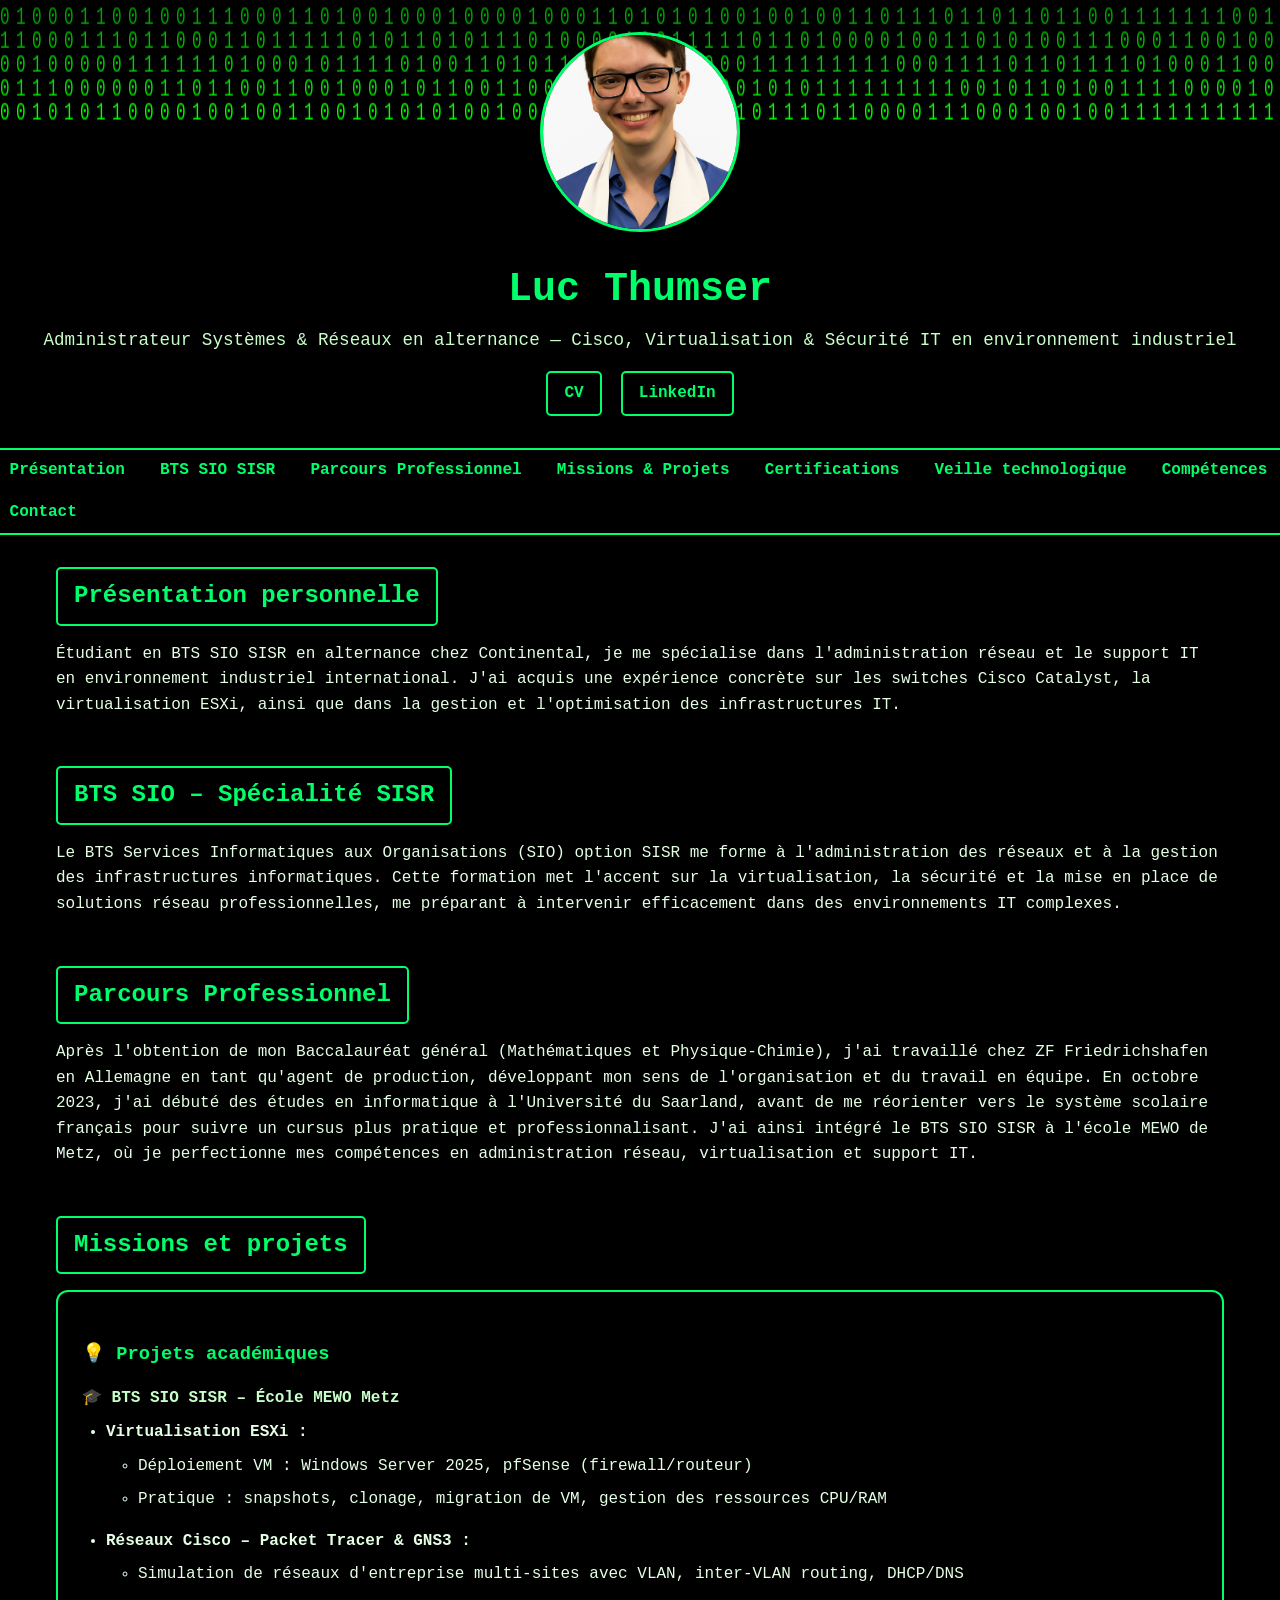
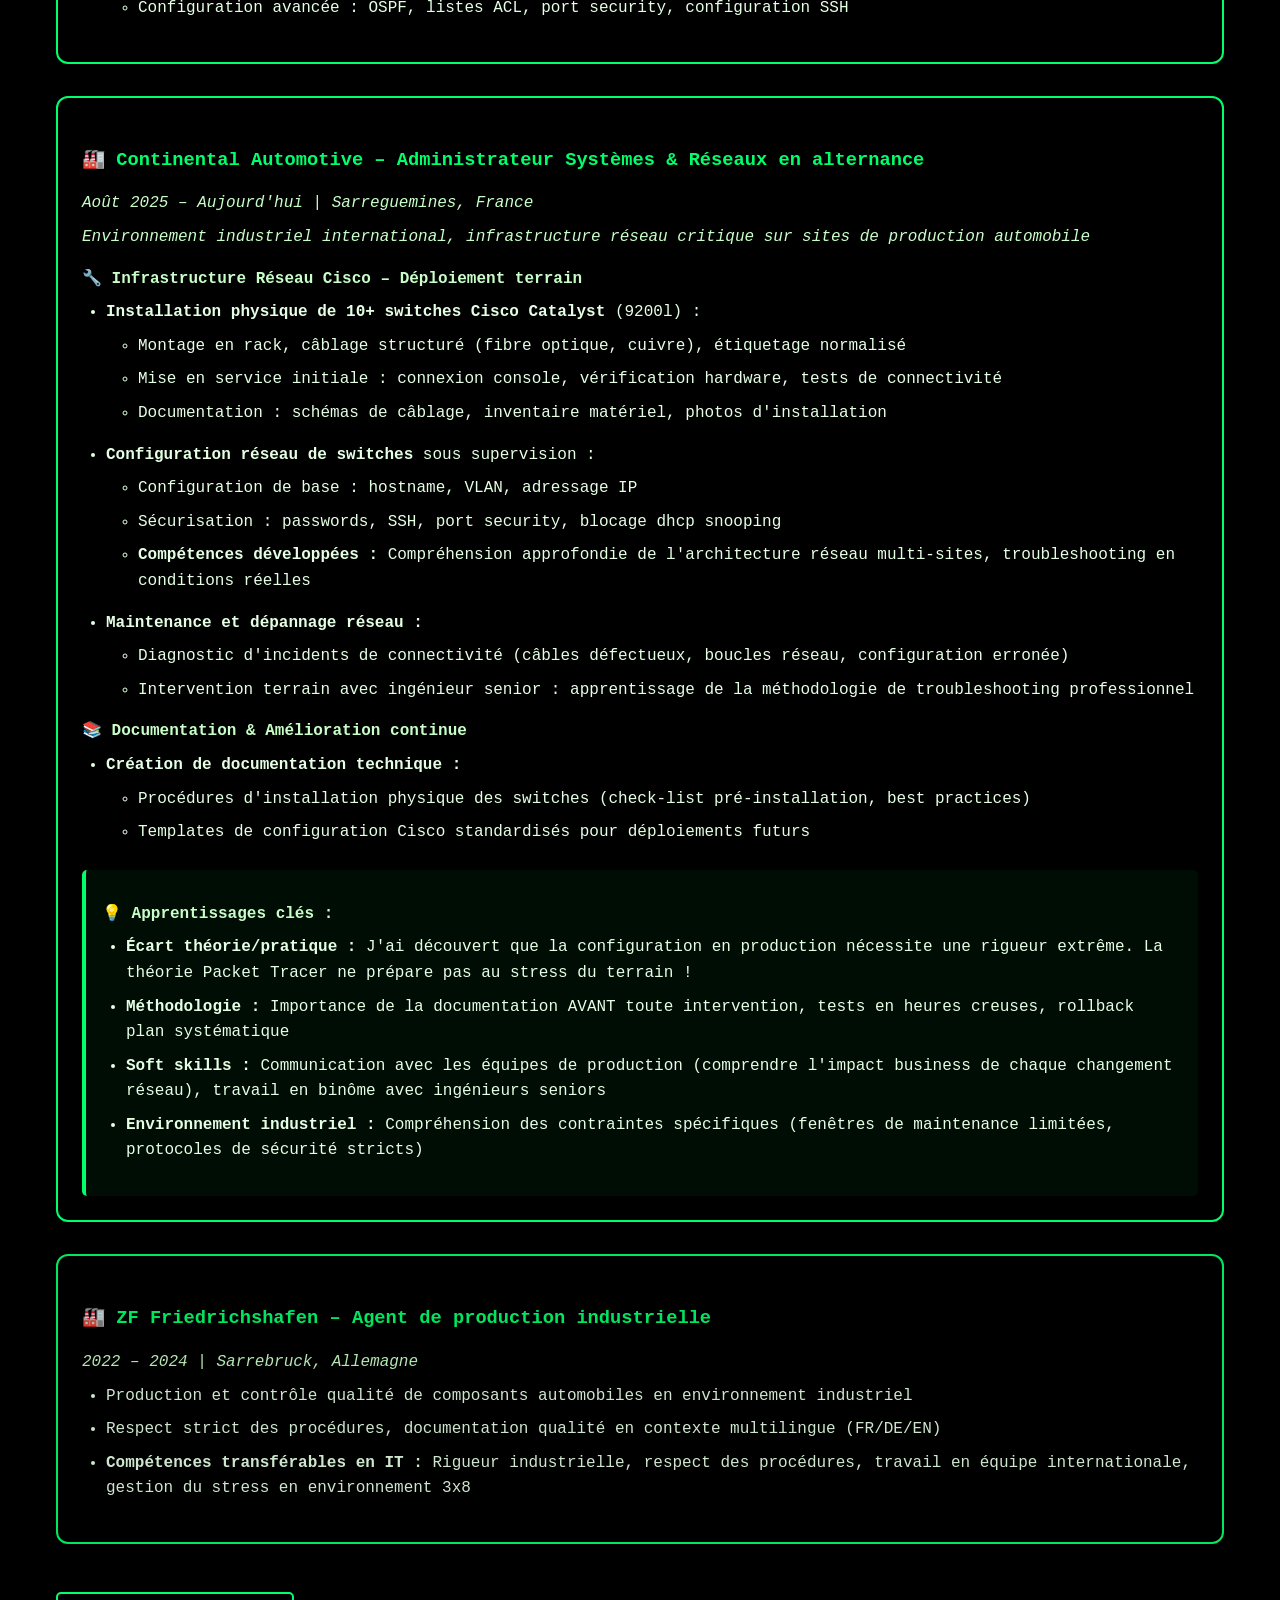
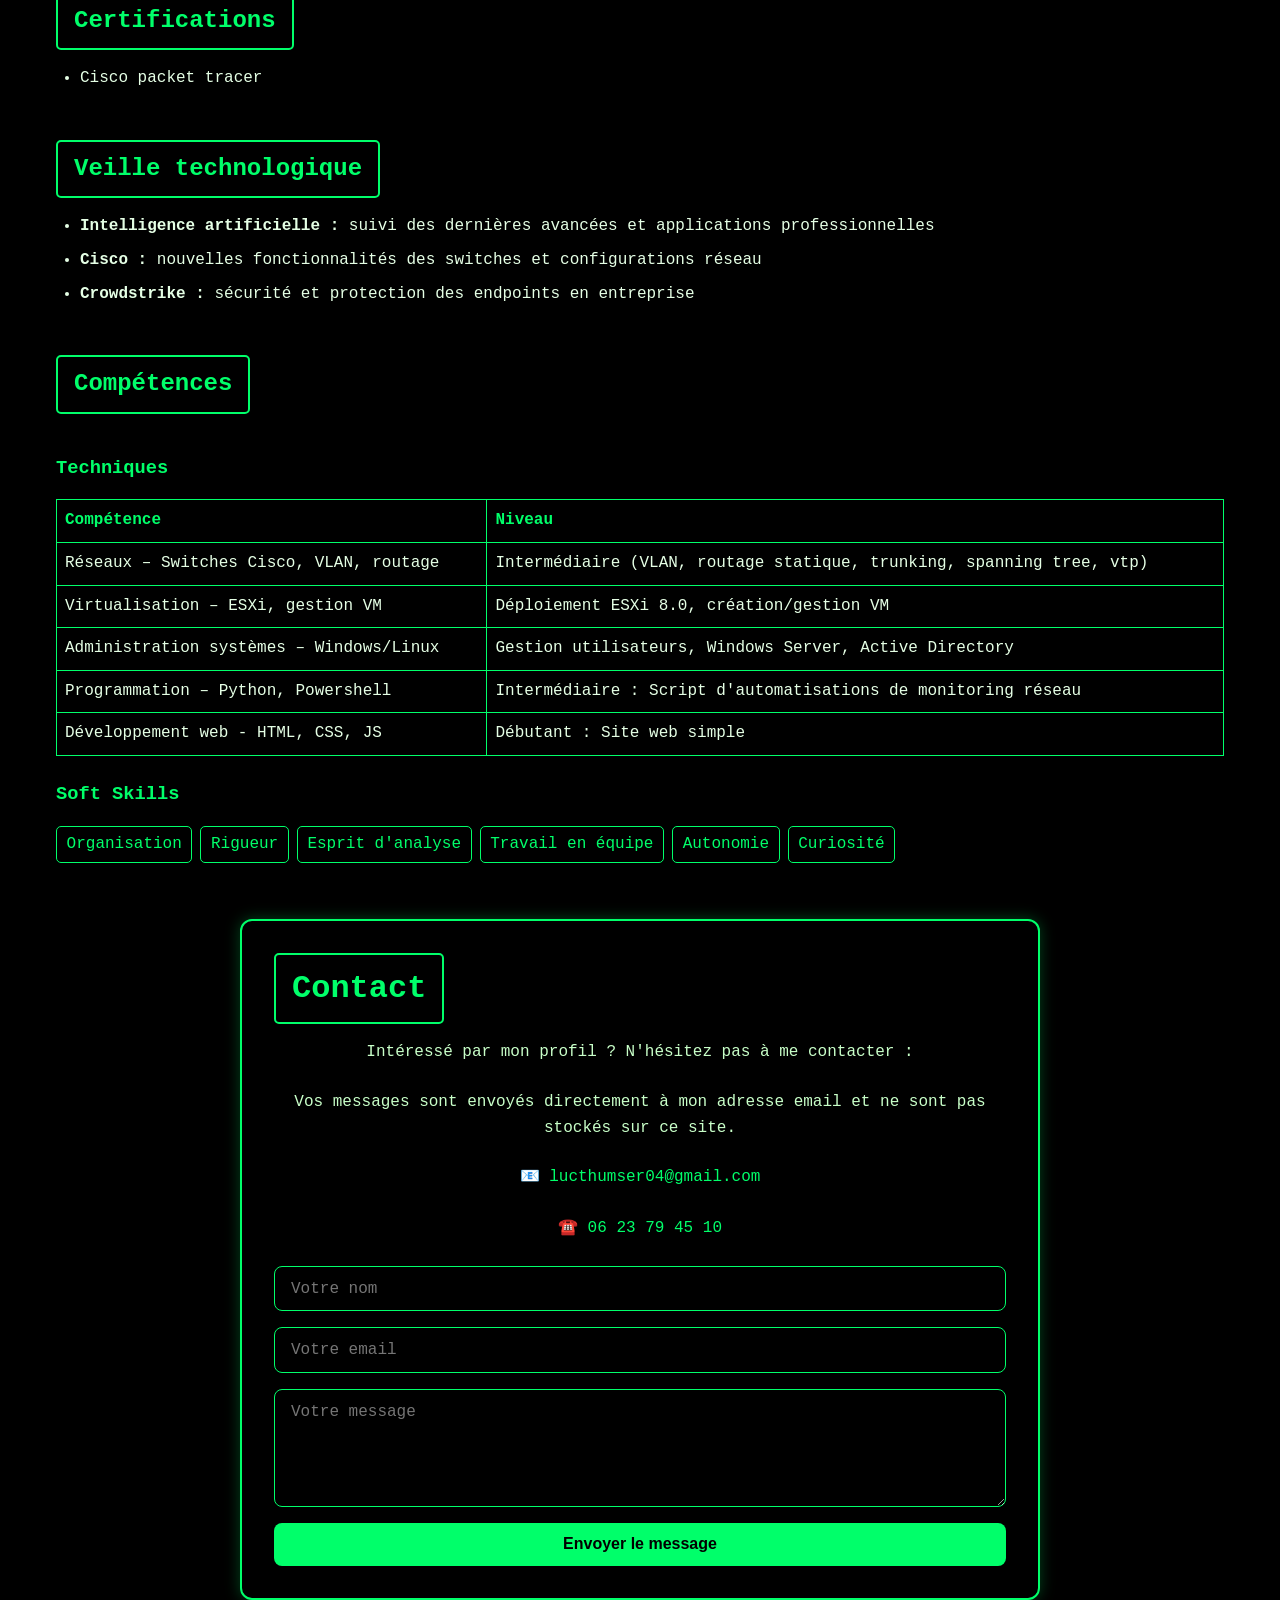
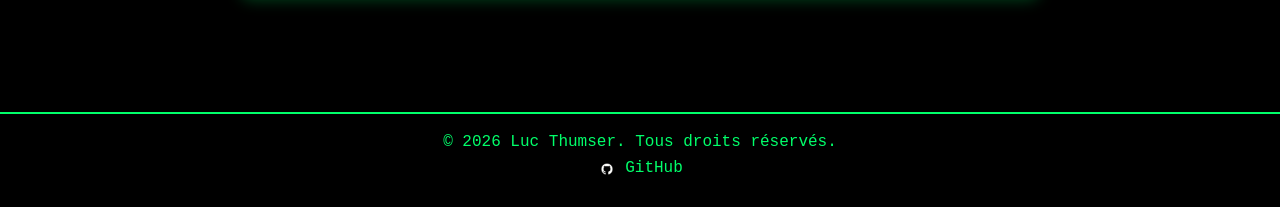
==== commit 68e478d1: "Add files via upload" ====
--- a/index.html
+++ b/index.html
@@ -29,6 +29,7 @@
       <li><a href="#bts">BTS SIO SISR</a></li>
       <li><a href="#PP">Parcours Professionnel</a></li>
       <li><a href="#missions">Missions & Projets</a></li>
+      <li><a href="#certif">Certifications</a></li>
       <li><a href="#veille">Veille technologique</a></li>
       <li><a href="#competences">Compétences</a></li>
       <li><a href="#contact">Contact</a></li>
@@ -63,6 +64,28 @@
 
     <section id="missions" class="fade-in">
       <h2>Missions et projets</h2>
+
+
+      <article class="mission-card project">
+        <h3>💡 Projets académiques</h3>
+        <h4>🎓 BTS SIO SISR – École MEWO Metz</h4>
+        <ul>
+          <li>
+            <strong>Virtualisation ESXi :</strong>
+            <ul>
+              <li>Déploiement VM : Windows Server 2025, pfSense (firewall/routeur)</li>
+              <li>Pratique : snapshots, clonage, migration de VM, gestion des ressources CPU/RAM</li>
+            </ul>
+          </li>
+          <li>
+            <strong>Réseaux Cisco – Packet Tracer & GNS3 :</strong>
+            <ul>
+              <li>Simulation de réseaux d'entreprise multi-sites avec VLAN, inter-VLAN routing, DHCP/DNS</li>
+              <li>Configuration avancée : OSPF, listes ACL, port security, configuration SSH</li>
+            </ul>
+          </li>
+        </ul>
+      </article>
      
       <article class="mission-card">
         <h3>🏭 Continental Automotive – Administrateur Systèmes & Réseaux en alternance</h3>
@@ -120,27 +143,6 @@
         </div>
       </article>
 
-      <article class="mission-card project">
-        <h3>💡 Projets académiques</h3>
-        <h4>🎓 BTS SIO SISR – École MEWO Metz</h4>
-        <ul>
-          <li>
-            <strong>Virtualisation ESXi :</strong>
-            <ul>
-              <li>Déploiement VM : Windows Server 2025, pfSense (firewall/routeur)</li>
-              <li>Pratique : snapshots, clonage, migration de VM, gestion des ressources CPU/RAM</li>
-            </ul>
-          </li>
-          <li>
-            <strong>Réseaux Cisco – Packet Tracer & GNS3 :</strong>
-            <ul>
-              <li>Simulation de réseaux d'entreprise multi-sites avec VLAN, inter-VLAN routing, DHCP/DNS</li>
-              <li>Configuration avancée : OSPF, listes ACL, port security, configuration SSH</li>
-            </ul>
-          </li>
-        </ul>
-      </article>
-
       <article class="mission-card secondary">
         <h3>🏭 ZF Friedrichshafen – Agent de production industrielle</h3>
         <p class="mission-period">2022 – 2024 | Sarrebruck, Allemagne</p>
@@ -150,6 +152,14 @@
           <li><strong>Compétences transférables en IT :</strong> Rigueur industrielle, respect des procédures, travail en équipe internationale, gestion du stress en environnement 3x8</li>
         </ul>
       </article>
+    </section>
+
+
+    <section id="certif" class="fade-in">
+      <h2> Certifications</h2>
+      <ul>
+        <li>Cisco packet tracer</li>
+      </ul>
     </section>
 
     <section id="veille" class="fade-in">
@@ -213,6 +223,9 @@
       <p>Vos messages sont envoyés directement à mon adresse email et ne sont pas stockés sur ce site.</p>
       <p class="contact-email">
         📧 <a href="mailto:lucthumser04@gmail.com">lucthumser04@gmail.com</a>
+        <br><br>
+        ☎️ <a>06 23 79 45 10</a>
+
       </p>
       
       <form action="https://formsubmit.co/lucthumser04@gmail.com" method="POST" class="contact-form">
--- a/style.css
+++ b/style.css
@@ -64,8 +64,8 @@
 
 .profile-pic {
   position: relative;
-  width: 120px;
-  height: 120px;
+  width: 200px;
+  height: 200px;
   border-radius: 50%;
   object-fit: cover;
   margin-bottom: 1rem;
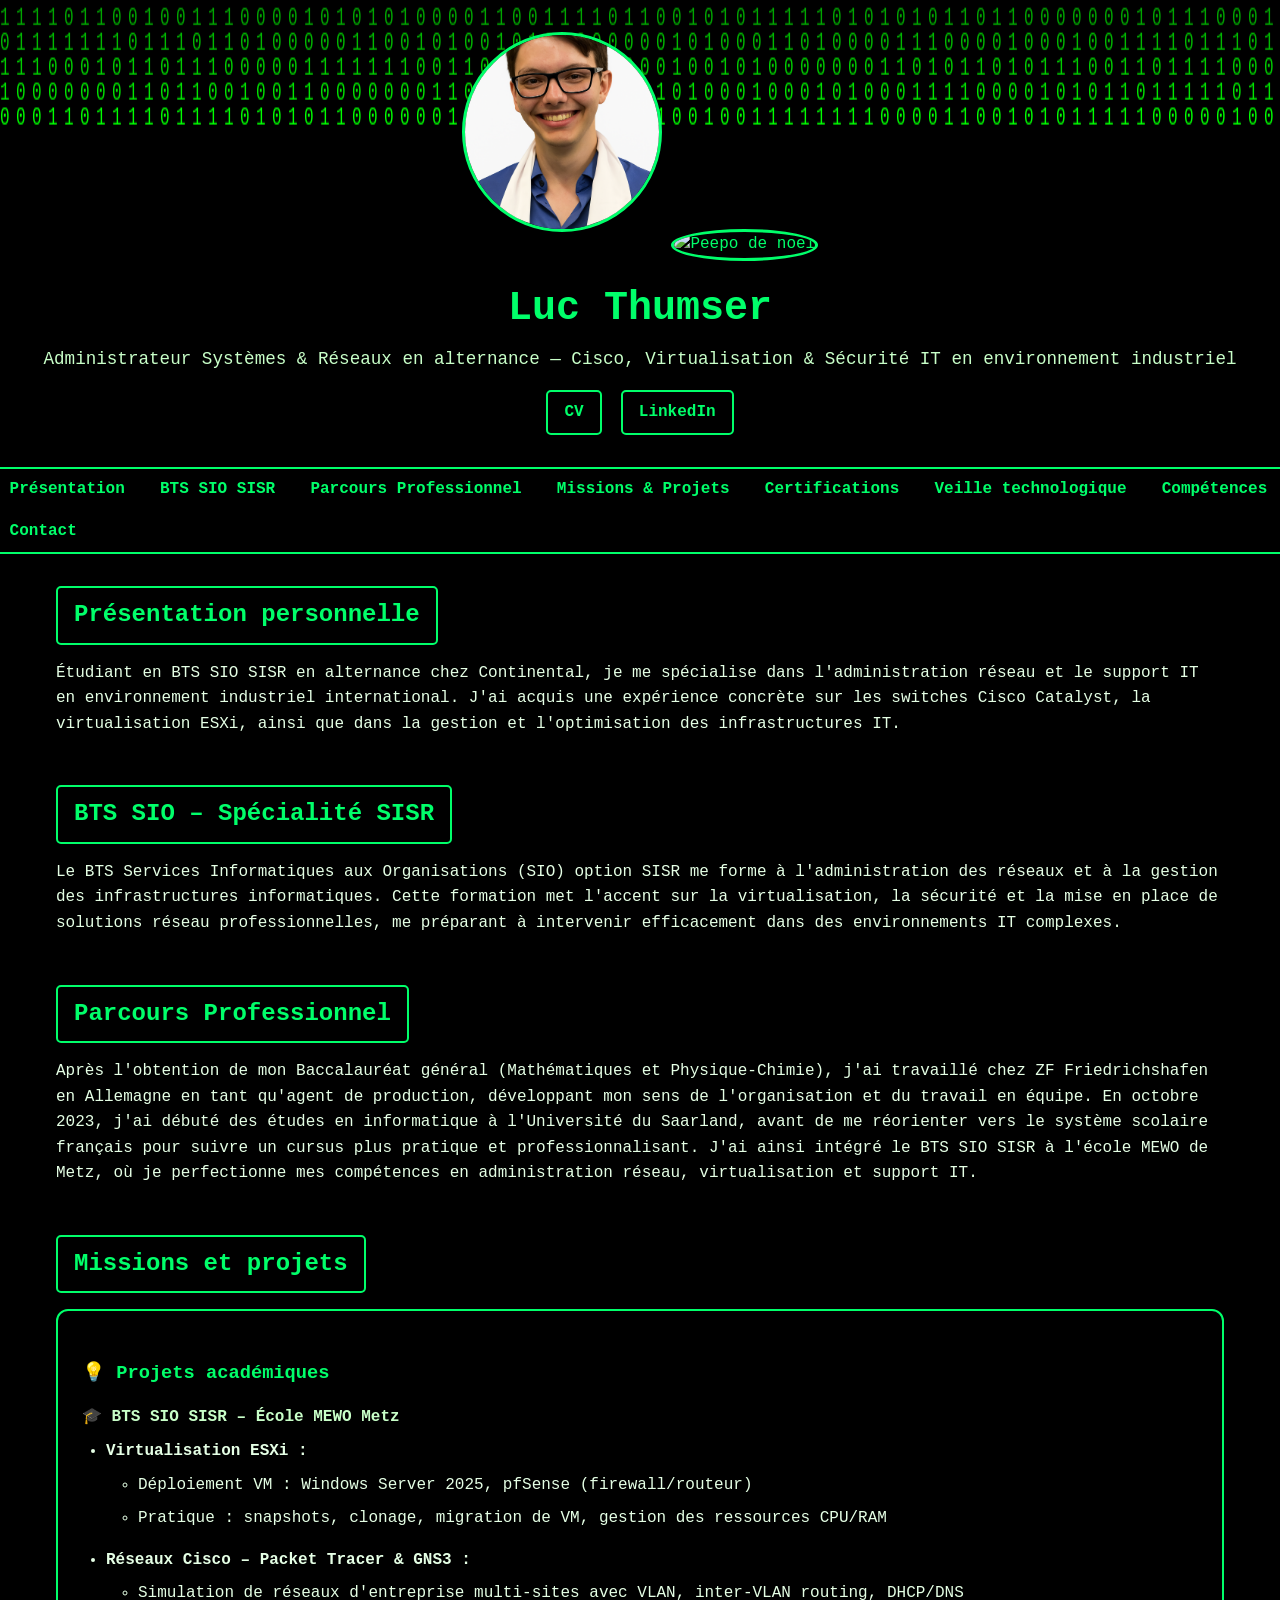
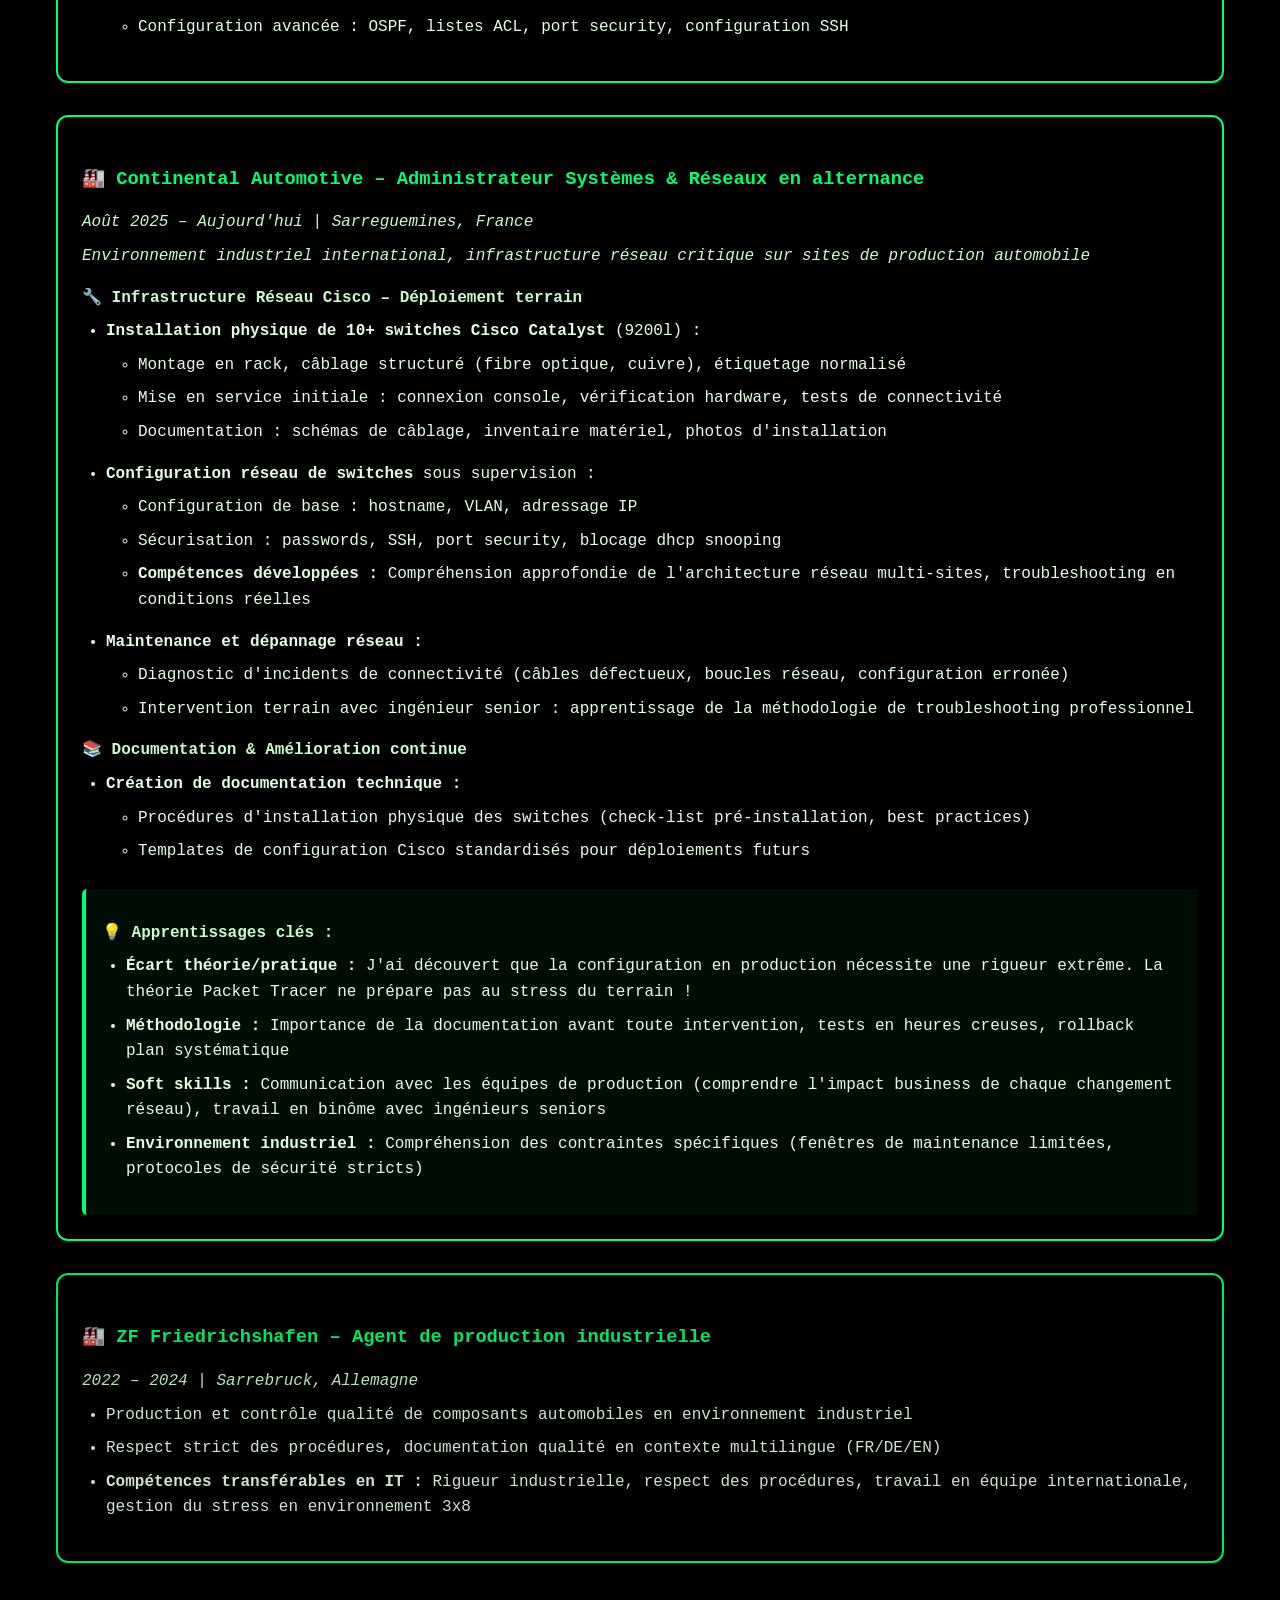
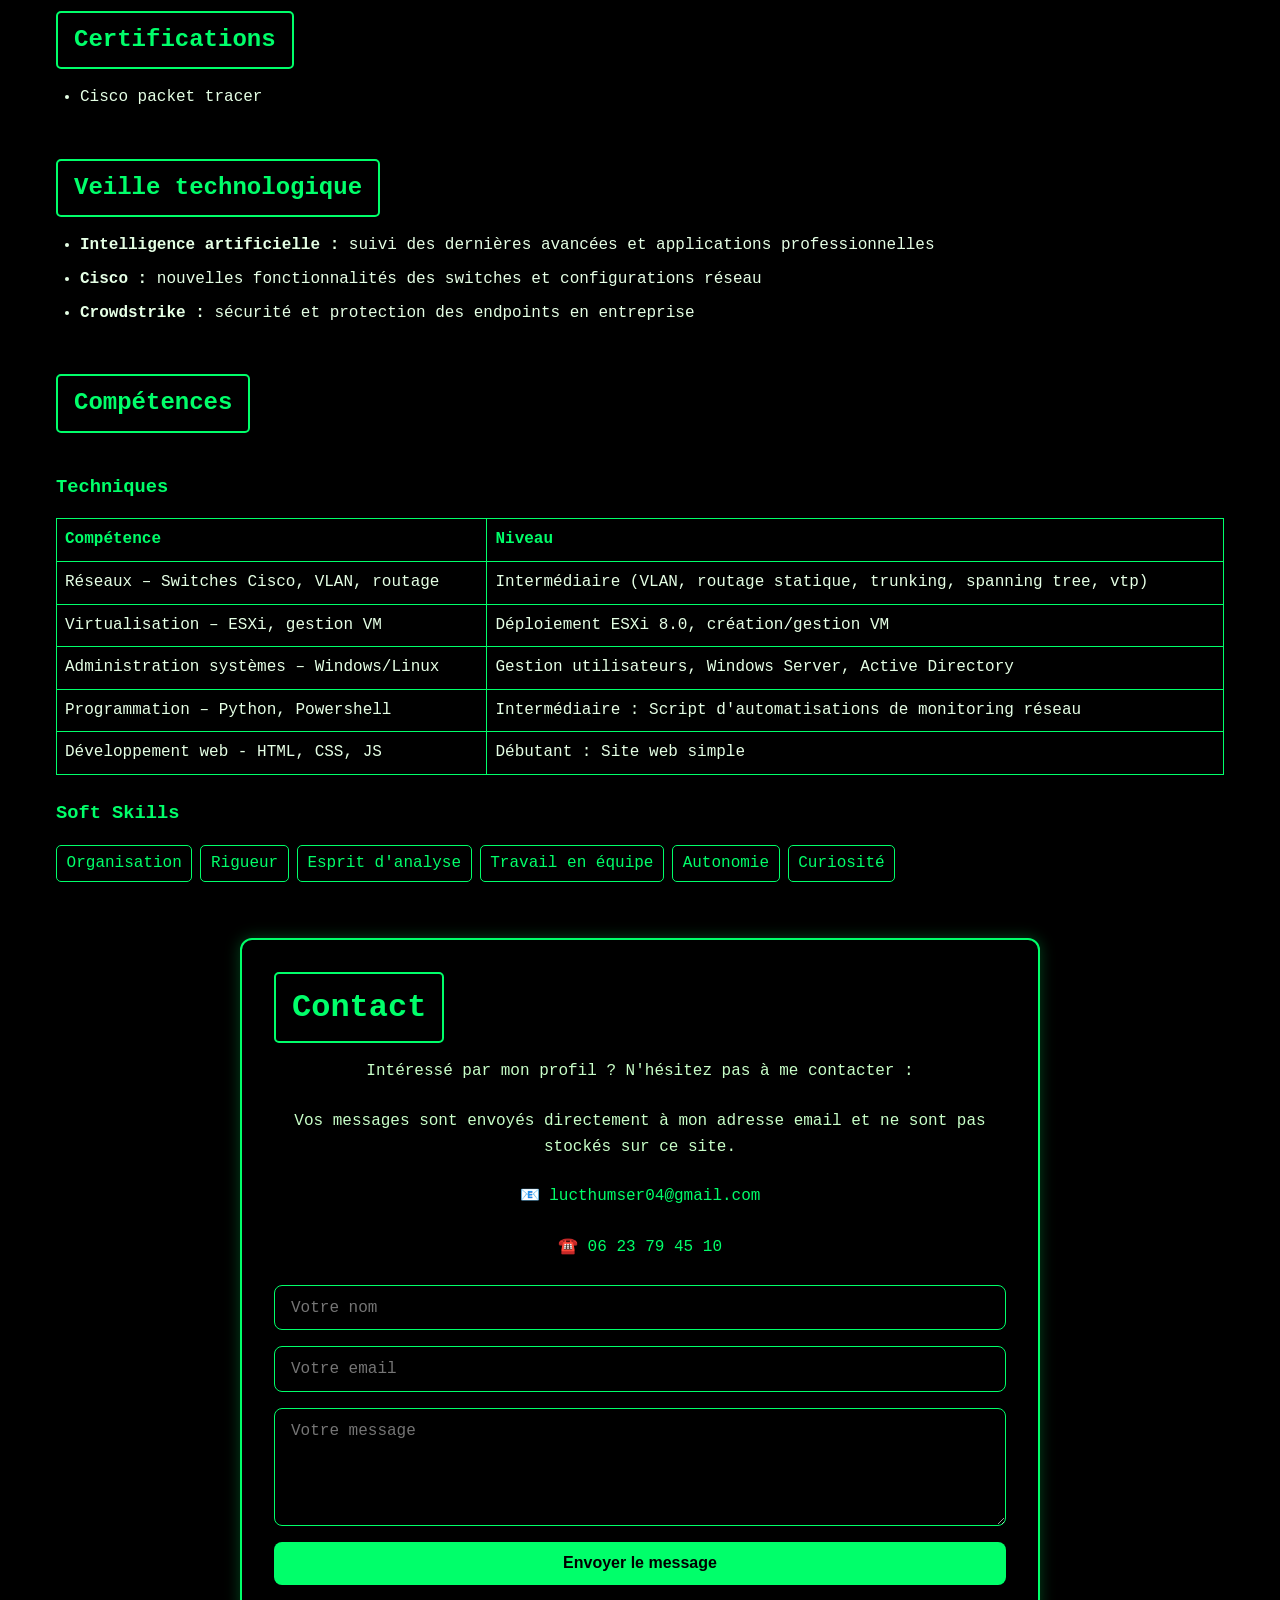
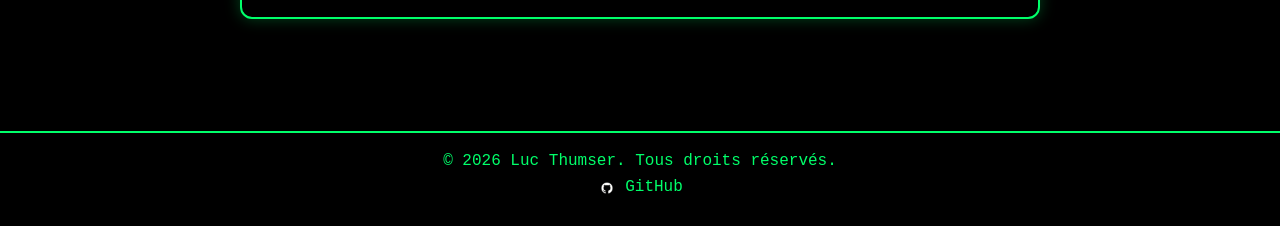
==== commit 2b6b3436: "Add files via upload" ====
--- a/index.html
+++ b/index.html
@@ -15,6 +15,7 @@
   <header>
     <canvas id="matrix" aria-hidden="true"></canvas>
     <img src="Photo_Luc_Thumser.png" alt="Luc Thumser" class="profile-pic">
+    <img src="peepochrist-peepochristmas.gif" alt="Peepo de noel" class="peepo">
     <h1>Luc Thumser</h1>
     <p>Administrateur Systèmes & Réseaux en alternance — Cisco, Virtualisation & Sécurité IT en environnement industriel</p>
     <div class="links">
@@ -136,7 +137,7 @@
           <h4>💡 Apprentissages clés :</h4>
           <ul>
             <li><strong>Écart théorie/pratique :</strong> J'ai découvert que la configuration en production nécessite une rigueur extrême. La théorie Packet Tracer ne prépare pas au stress du terrain !</li>
-            <li><strong>Méthodologie :</strong> Importance de la documentation AVANT toute intervention, tests en heures creuses, rollback plan systématique</li>
+            <li><strong>Méthodologie :</strong> Importance de la documentation avant toute intervention, tests en heures creuses, rollback plan systématique</li>
             <li><strong>Soft skills :</strong> Communication avec les équipes de production (comprendre l'impact business de chaque changement réseau), travail en binôme avec ingénieurs seniors</li>
             <li><strong>Environnement industriel :</strong> Compréhension des contraintes spécifiques (fenêtres de maintenance limitées, protocoles de sécurité stricts)</li>
           </ul>
--- a/style.css
+++ b/style.css
@@ -374,6 +374,22 @@
 }
 
 /* ========================
+   PEEPO
+======================== */
+
+.peepo {
+  position: relative;
+  width: 200px;
+  height: 200px;
+  border-radius: 50%;
+  object-fit: cover;
+  margin-bottom: 1rem;
+  border: 3px solid var(--color-primary);
+  z-index: 2;
+}
+
+
+/* ========================
    FOOTER
 ======================== */
 footer {
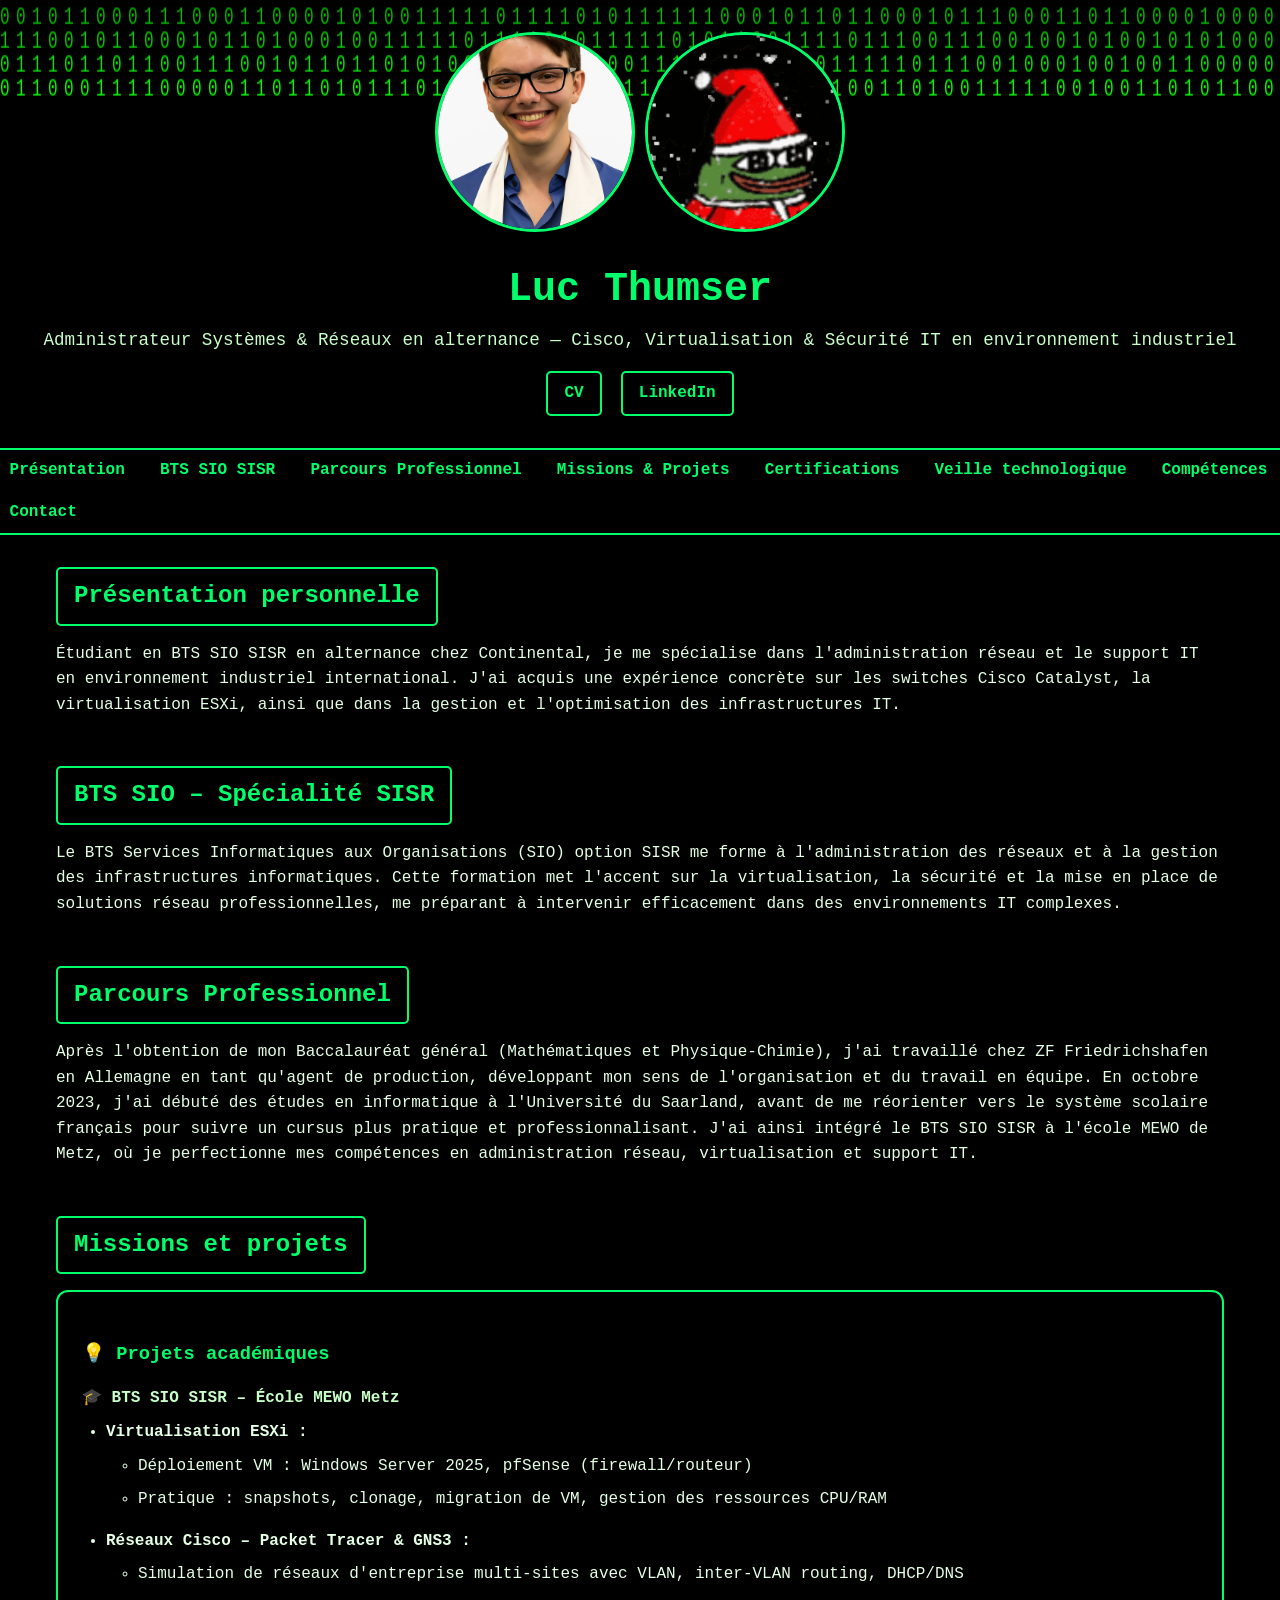
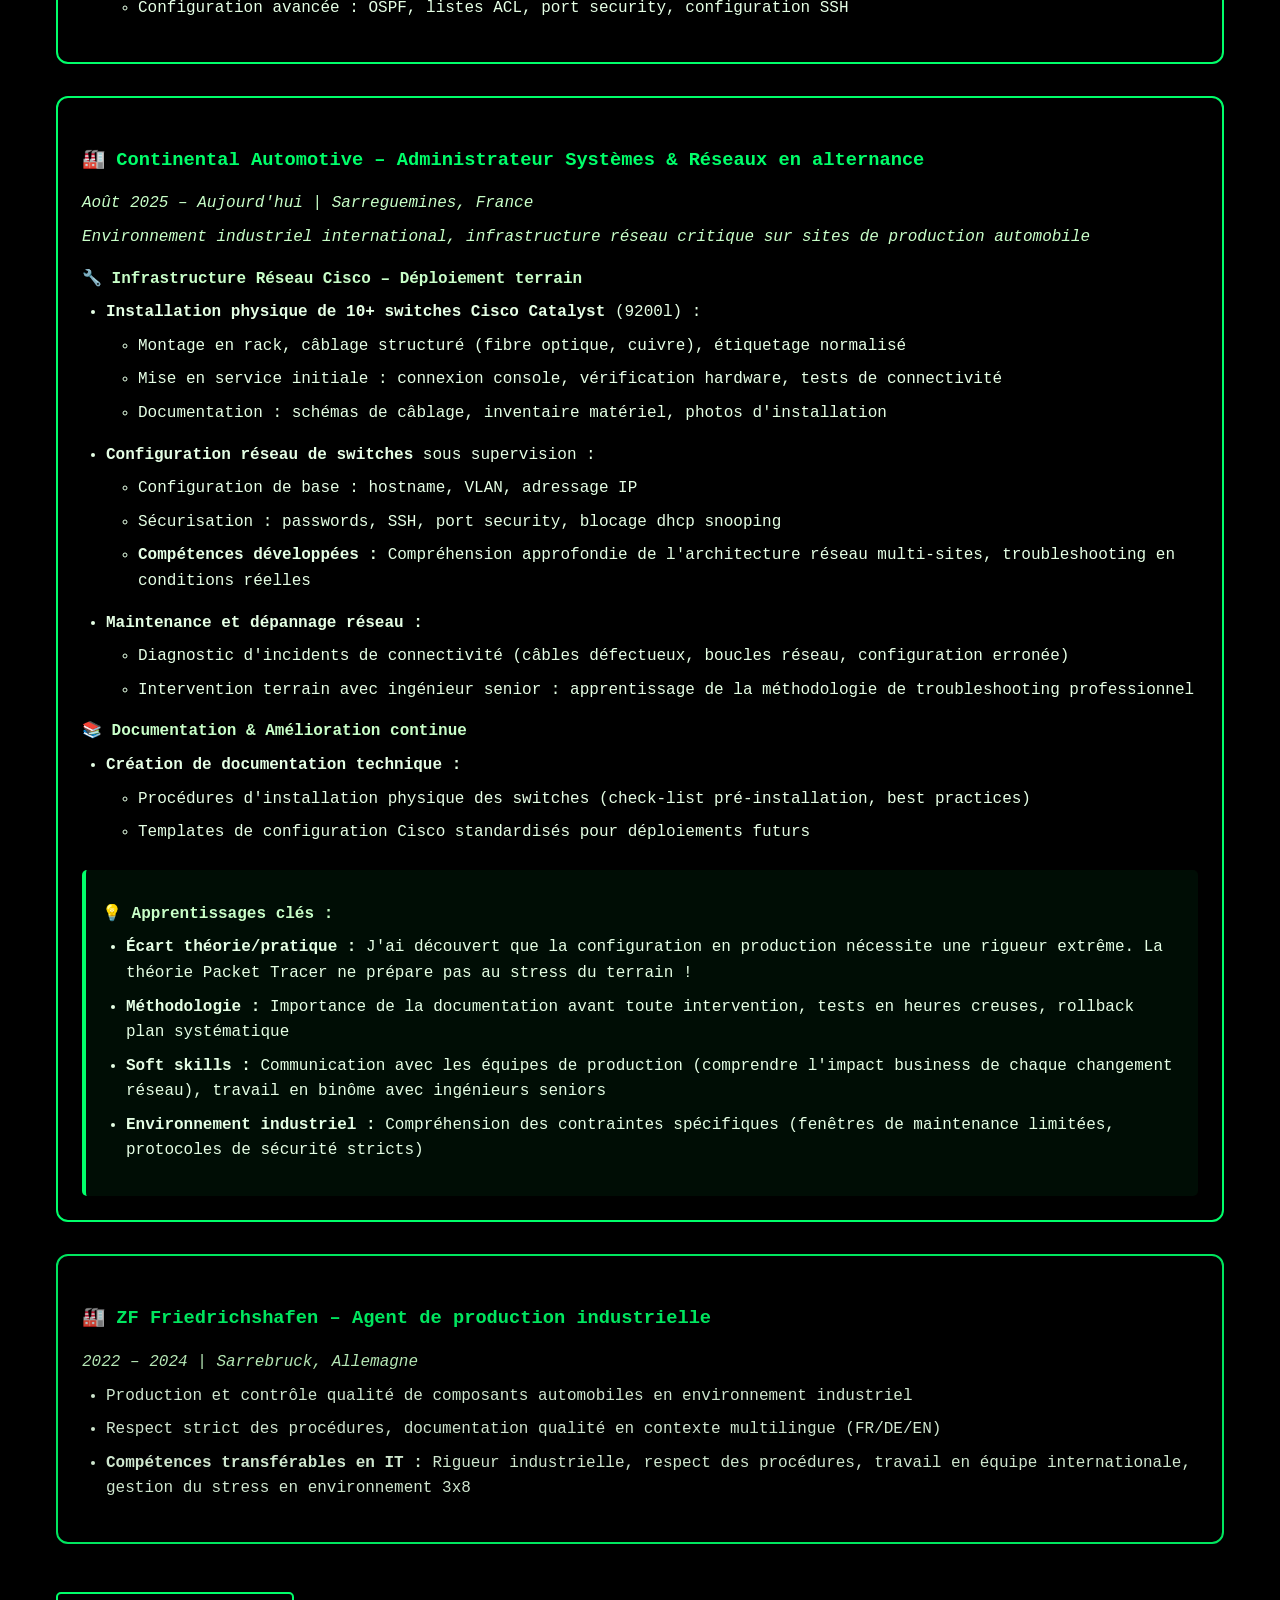
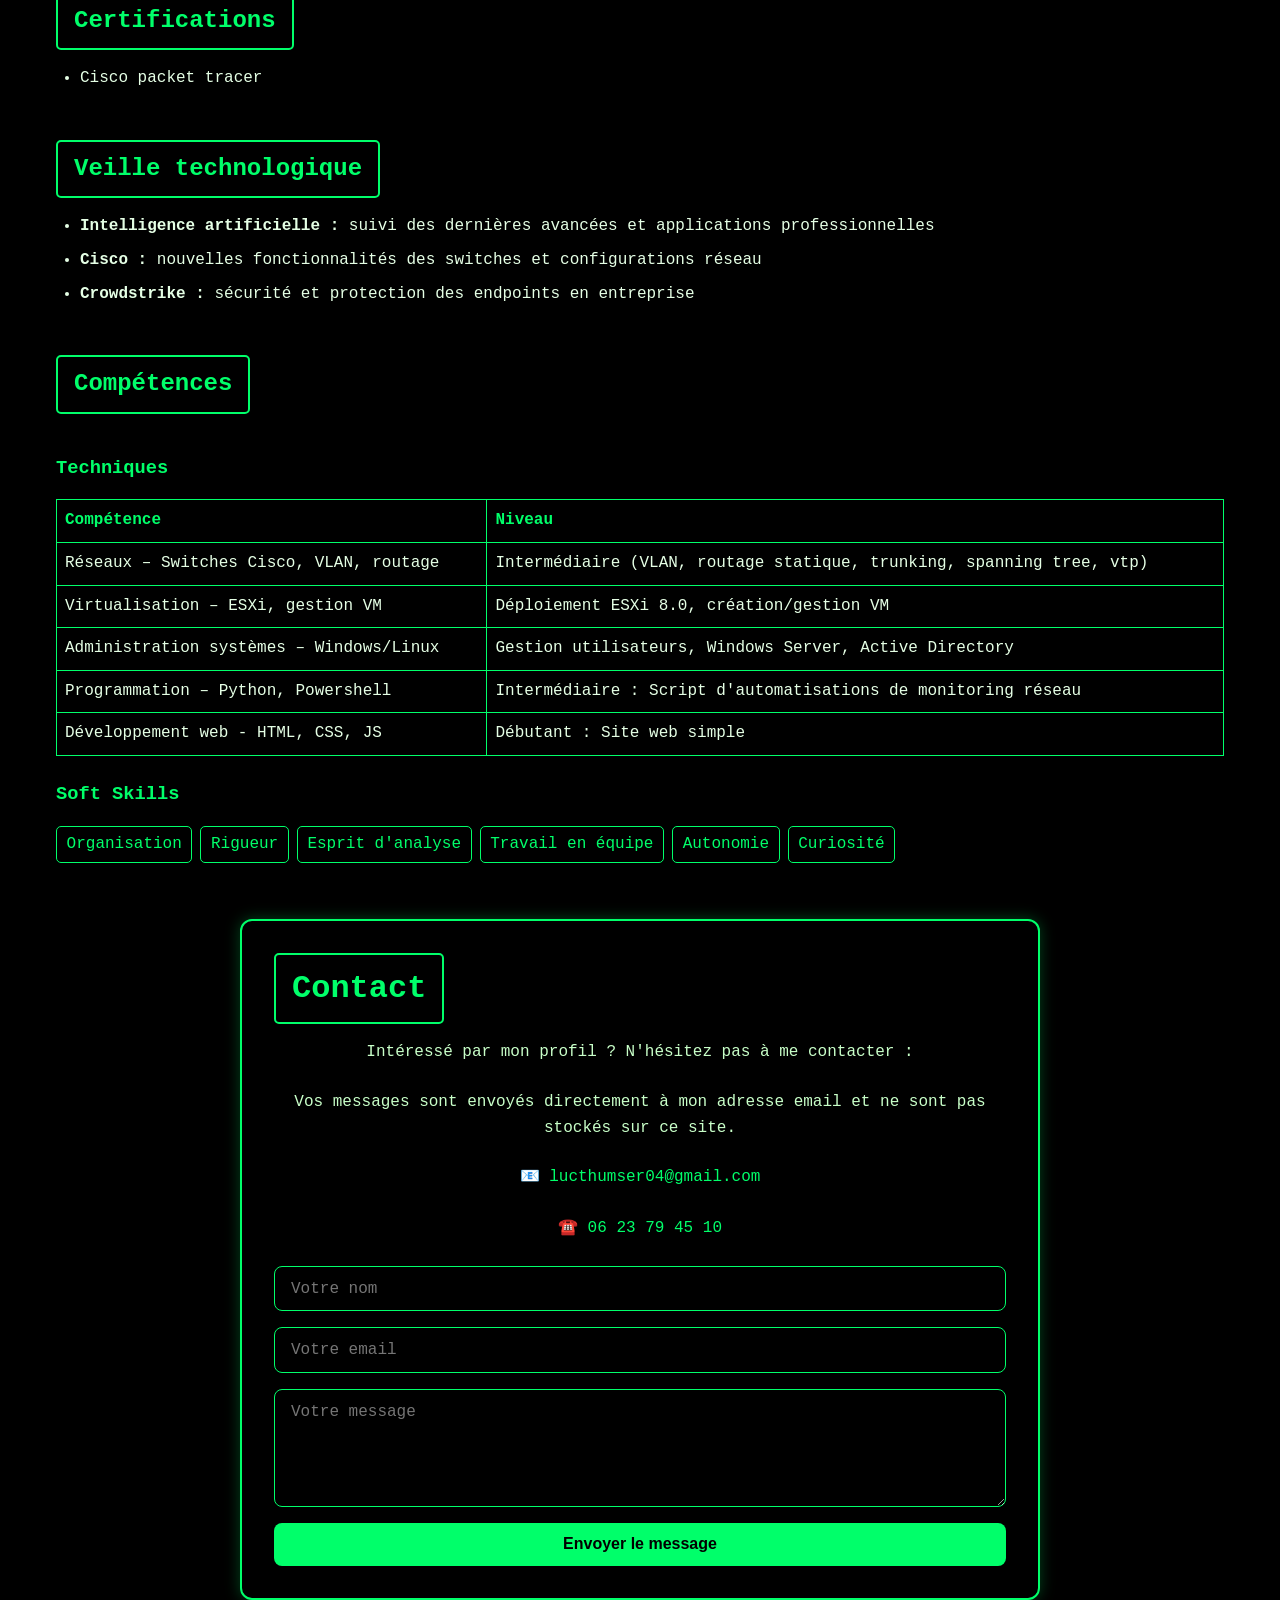
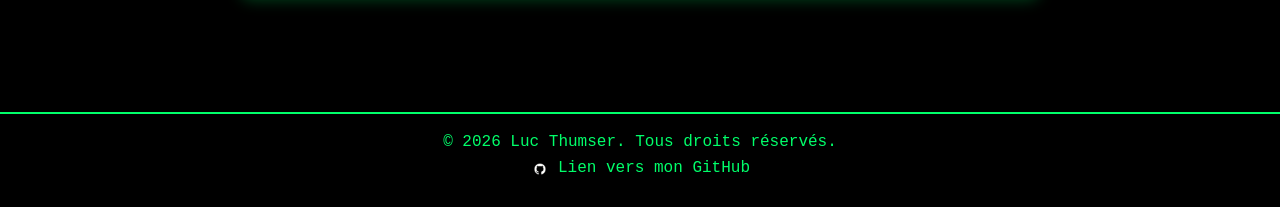
==== commit f8bba4d7: "Update index.html" ====
--- a/index.html
+++ b/index.html
@@ -248,10 +248,11 @@
     <p>&copy; <span id="year"></span> Luc Thumser. Tous droits réservés.</p>
     <a href="https://github.com/overdeath41" target="_blank" rel="noopener noreferrer" class="github-link" aria-label="Profil GitHub de Luc Thumser">
       <img src="github.png" alt="" width="20" height="20" aria-hidden="true">
-      GitHub
+      Lien vers mon GitHub
     </a>
   </footer>
 
   <script src="script.js"></script>
 </body>
-</html>+
+</html>
--- a/style.css
+++ b/style.css
@@ -39,6 +39,7 @@
 
 section {
   margin-bottom: 3rem;
+  scroll-margin-top: 45px;
 }
 
 /* ========================
@@ -465,4 +466,5 @@
   .mission-card {
     padding: 1rem;
   }
-}+
+}
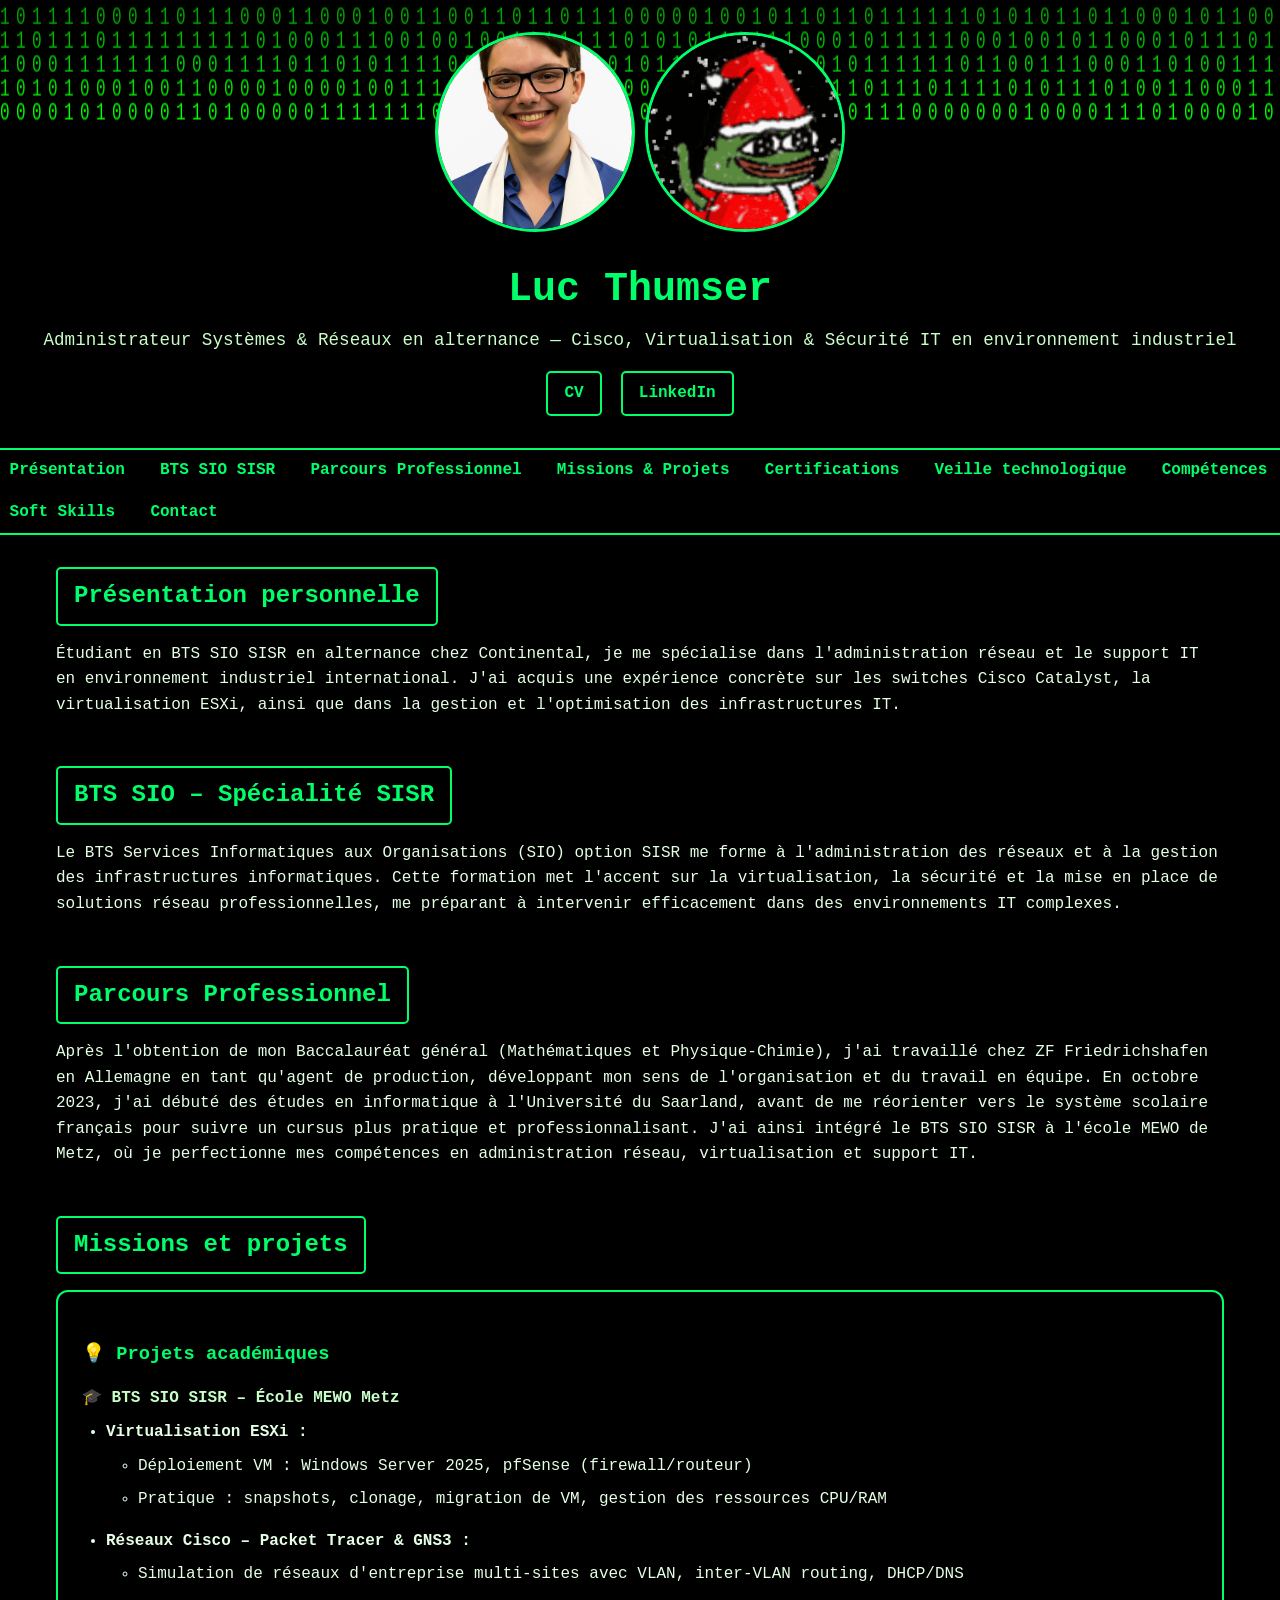
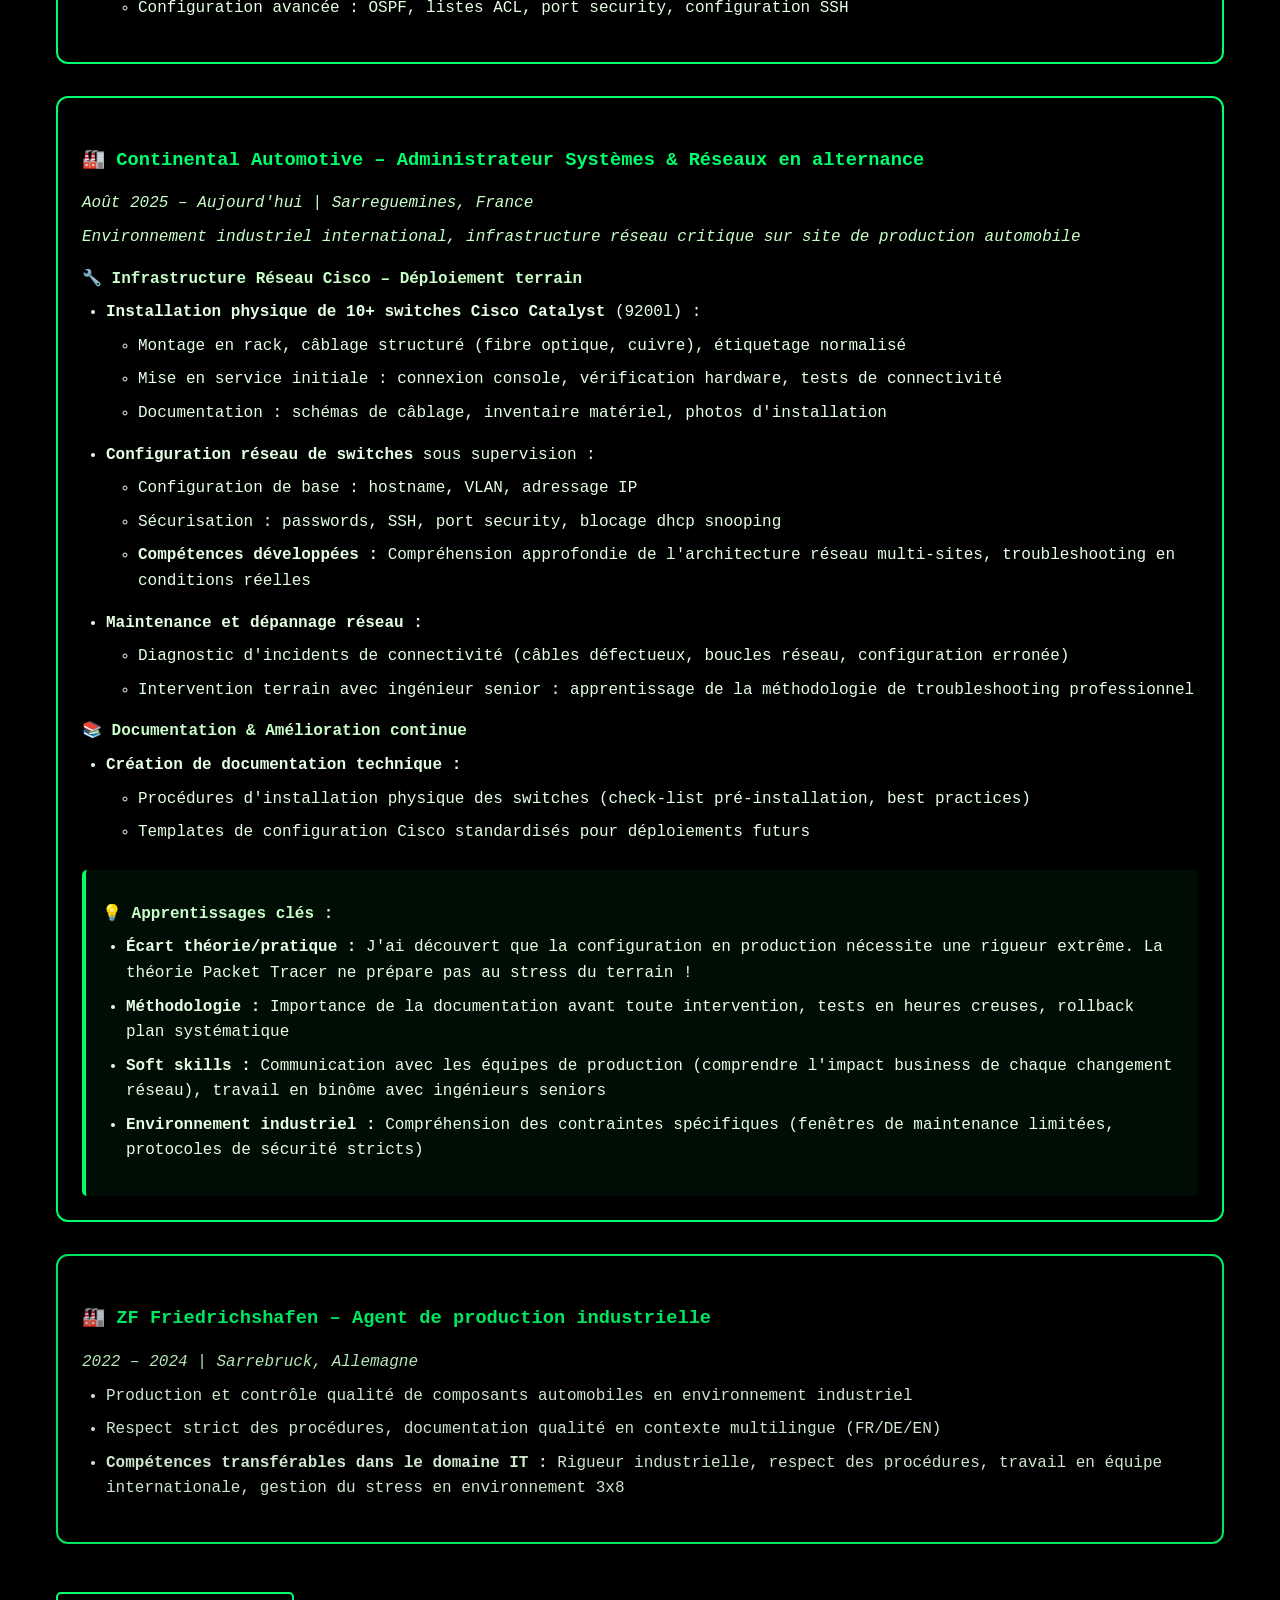
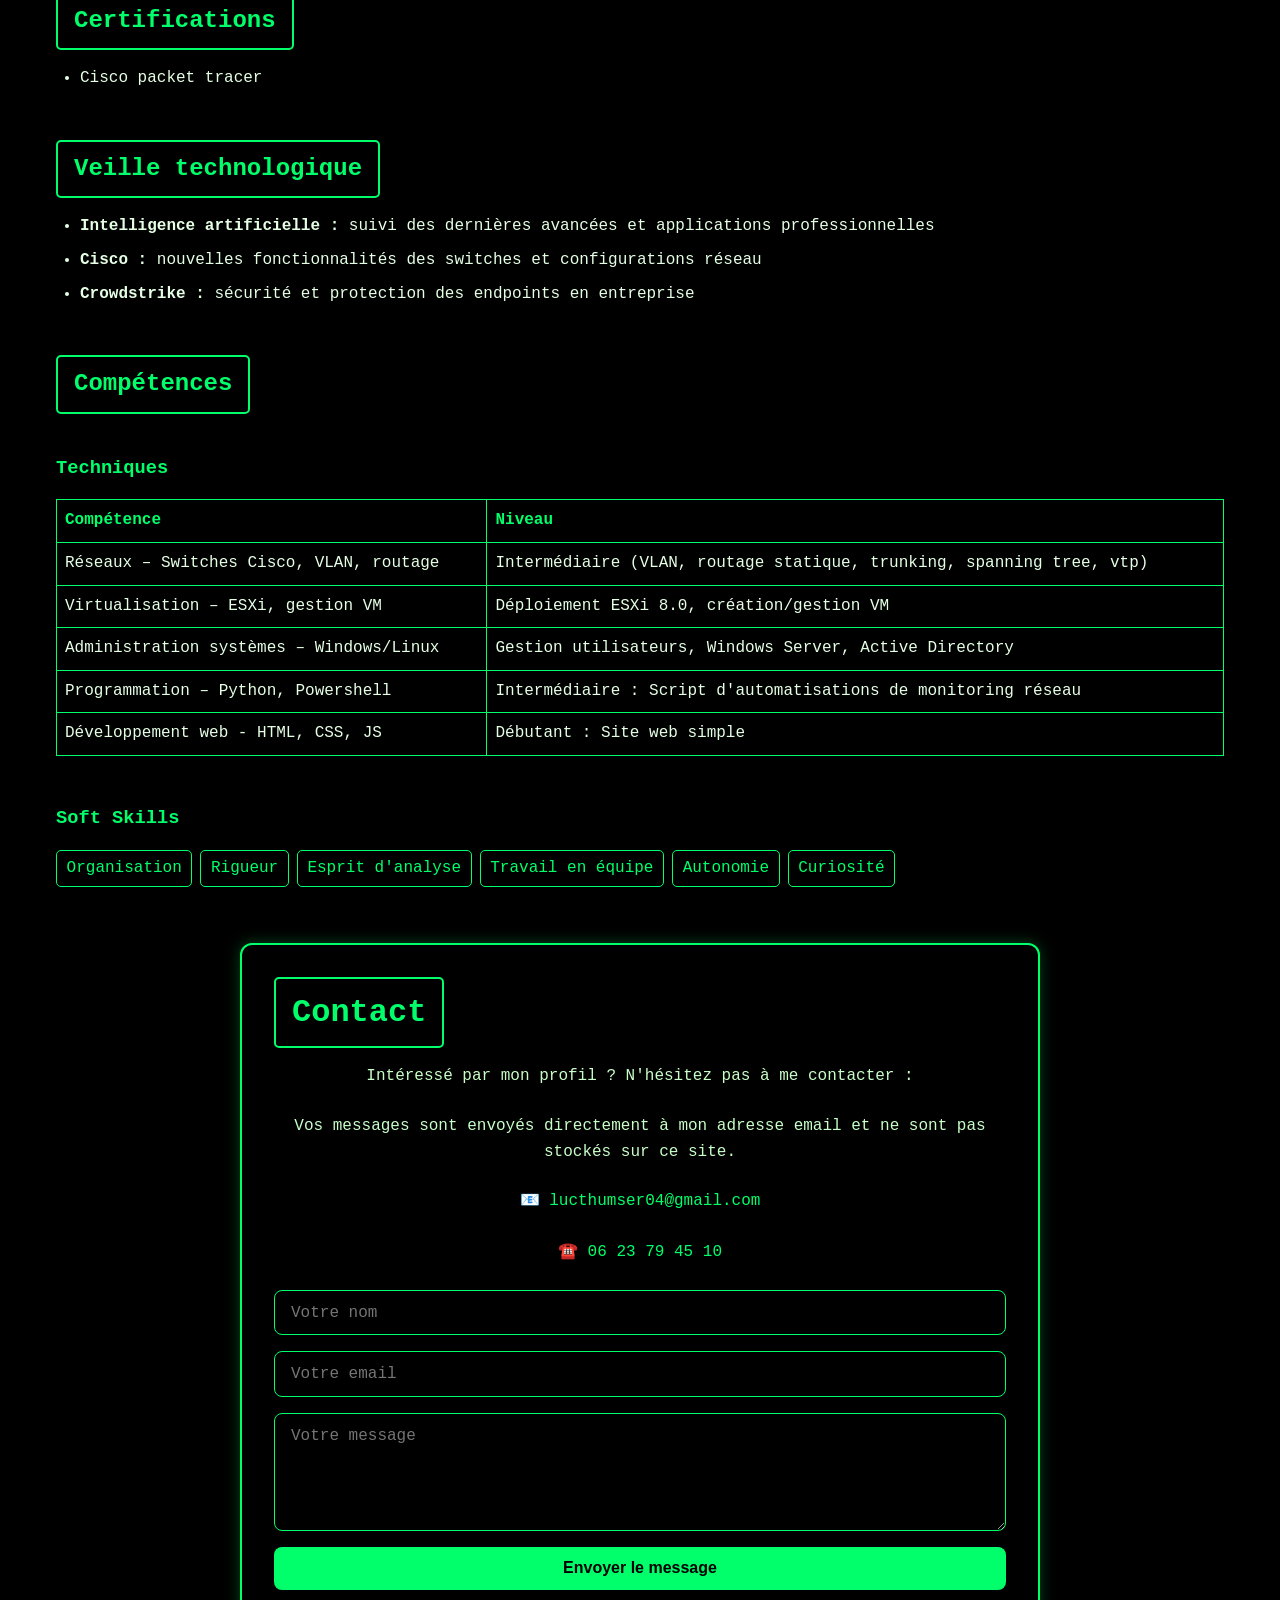
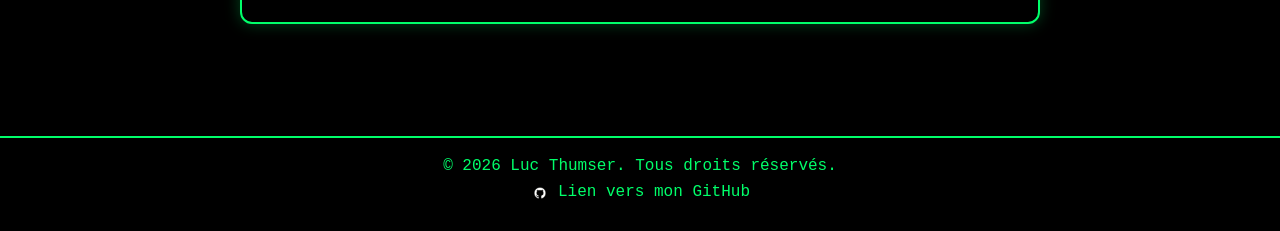
==== commit 65b09486: "Add files via upload" ====
--- a/index.html
+++ b/index.html
@@ -11,6 +11,7 @@
   <title>Luc Thumser - Administrateur Systèmes & Réseaux | Portfolio BTS SIO SISR</title>
   <link rel="stylesheet" href="style.css">
 </head>
+
 <body>
   <header>
     <canvas id="matrix" aria-hidden="true"></canvas>
@@ -33,6 +34,7 @@
       <li><a href="#certif">Certifications</a></li>
       <li><a href="#veille">Veille technologique</a></li>
       <li><a href="#competences">Compétences</a></li>
+      <li><a href="#soft skills">Soft Skills</a></li>
       <li><a href="#contact">Contact</a></li>
     </ul>
   </nav>
@@ -65,8 +67,6 @@
 
     <section id="missions" class="fade-in">
       <h2>Missions et projets</h2>
-
-
       <article class="mission-card project">
         <h3>💡 Projets académiques</h3>
         <h4>🎓 BTS SIO SISR – École MEWO Metz</h4>
@@ -92,7 +92,7 @@
         <h3>🏭 Continental Automotive – Administrateur Systèmes & Réseaux en alternance</h3>
         <p class="mission-period">Août 2025 – Aujourd'hui | Sarreguemines, France</p>
         <p class="mission-context">
-          <em>Environnement industriel international, infrastructure réseau critique sur sites de production automobile</em>
+          <em>Environnement industriel international, infrastructure réseau critique sur site de production automobile</em>
         </p>  
         
         <h4>🔧 Infrastructure Réseau Cisco – Déploiement terrain</h4>
@@ -150,11 +150,10 @@
         <ul>
           <li>Production et contrôle qualité de composants automobiles en environnement industriel</li>
           <li>Respect strict des procédures, documentation qualité en contexte multilingue (FR/DE/EN)</li>
-          <li><strong>Compétences transférables en IT :</strong> Rigueur industrielle, respect des procédures, travail en équipe internationale, gestion du stress en environnement 3x8</li>
+          <li><strong>Compétences transférables dans le domaine IT :</strong> Rigueur industrielle, respect des procédures, travail en équipe internationale, gestion du stress en environnement 3x8</li>
         </ul>
       </article>
     </section>
-
 
     <section id="certif" class="fade-in">
       <h2> Certifications</h2>
@@ -174,7 +173,6 @@
 
     <section id="competences" class="fade-in">
       <h2>Compétences</h2>
-      
       <h3>Techniques</h3>
       <table>
         <thead>
@@ -206,17 +204,19 @@
           </tr>
         </tbody>
       </table>
-
-      <h3>Soft Skills</h3>
-      <ul class="soft-skills">
-        <li>Organisation</li>
-        <li>Rigueur</li>
-        <li>Esprit d'analyse</li>
-        <li>Travail en équipe</li>
-        <li>Autonomie</li>
-        <li>Curiosité</li>
-      </ul>
-    </section>
+      </section>
+
+      <section id="soft skills" class="fade-in">
+        <h3>Soft Skills</h3>
+        <ul class="soft-skills">
+          <li>Organisation</li>
+          <li>Rigueur</li>
+          <li>Esprit d'analyse</li>
+          <li>Travail en équipe</li>
+          <li>Autonomie</li>
+          <li>Curiosité</li>
+        </ul>
+      </section>
 
     <section id="contact" class="fade-in">
       <h2>Contact</h2>
@@ -225,9 +225,7 @@
       <p class="contact-email">
         📧 <a href="mailto:lucthumser04@gmail.com">lucthumser04@gmail.com</a>
         <br><br>
-        ☎️ <a>06 23 79 45 10</a>
-
-      </p>
+        ☎️ <a>06 23 79 45 10</a></p>
       
       <form action="https://formsubmit.co/lucthumser04@gmail.com" method="POST" class="contact-form">
         <label for="nom" class="visually-hidden">Votre nom</label>
@@ -253,6 +251,6 @@
   </footer>
 
   <script src="script.js"></script>
+  
 </body>
-
-</html>
+</html>
--- a/style.css
+++ b/style.css
@@ -39,7 +39,7 @@
 
 section {
   margin-bottom: 3rem;
-  scroll-margin-top: 45px;
+  scroll-margin-top: 55px;
 }
 
 /* ========================
@@ -468,3 +468,4 @@
   }
 
 }
+
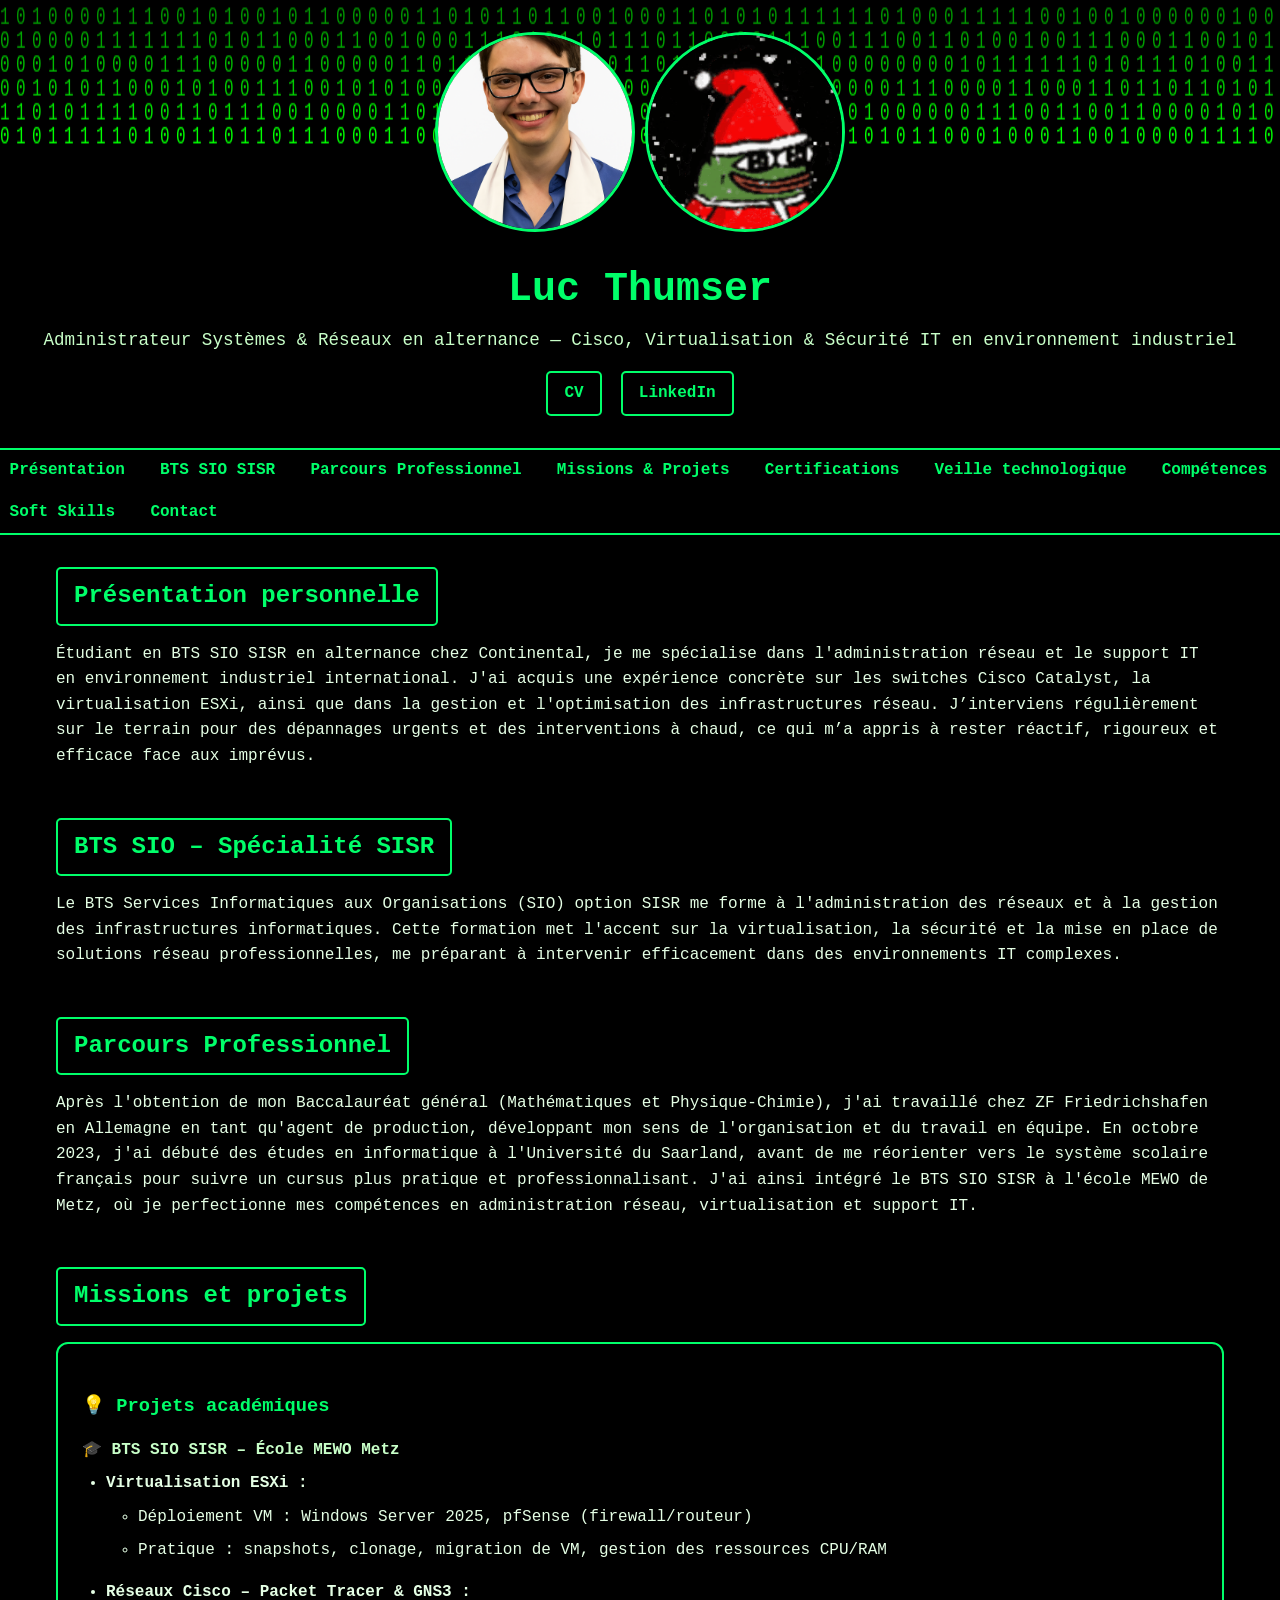
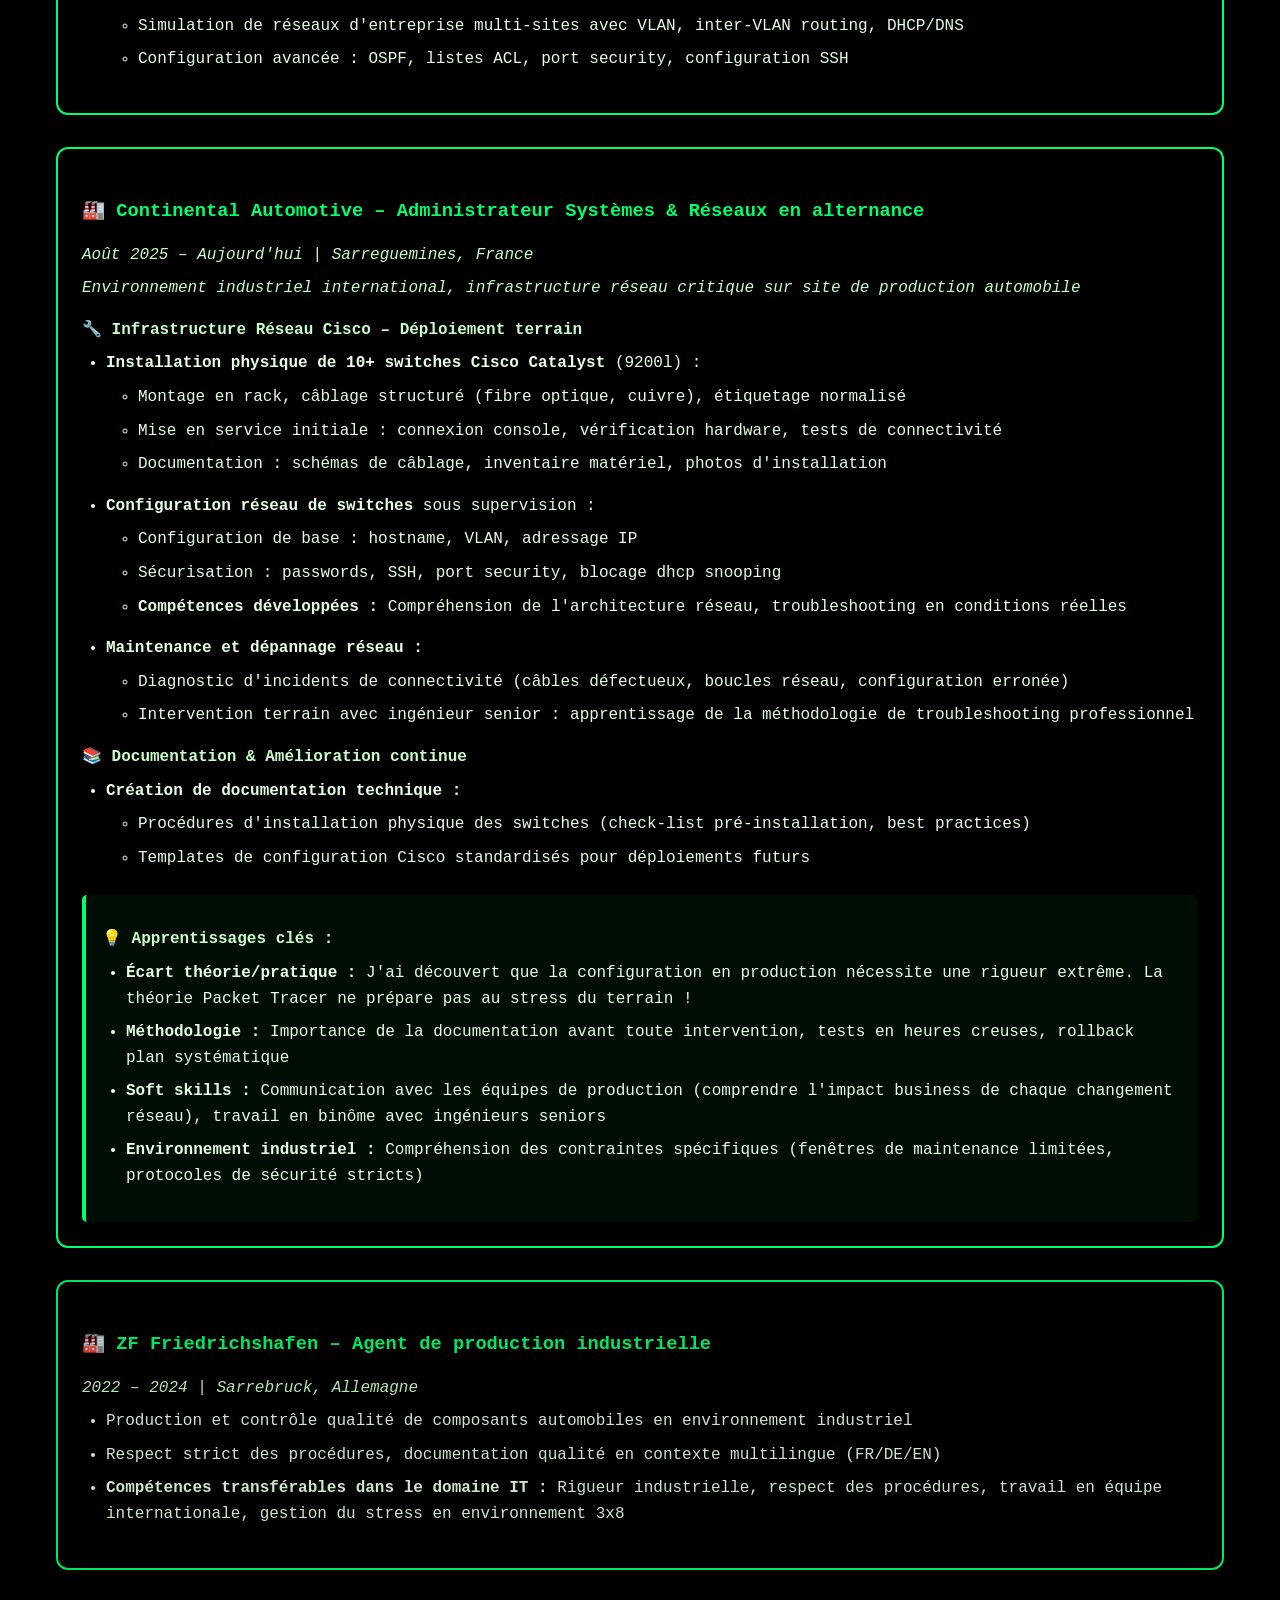
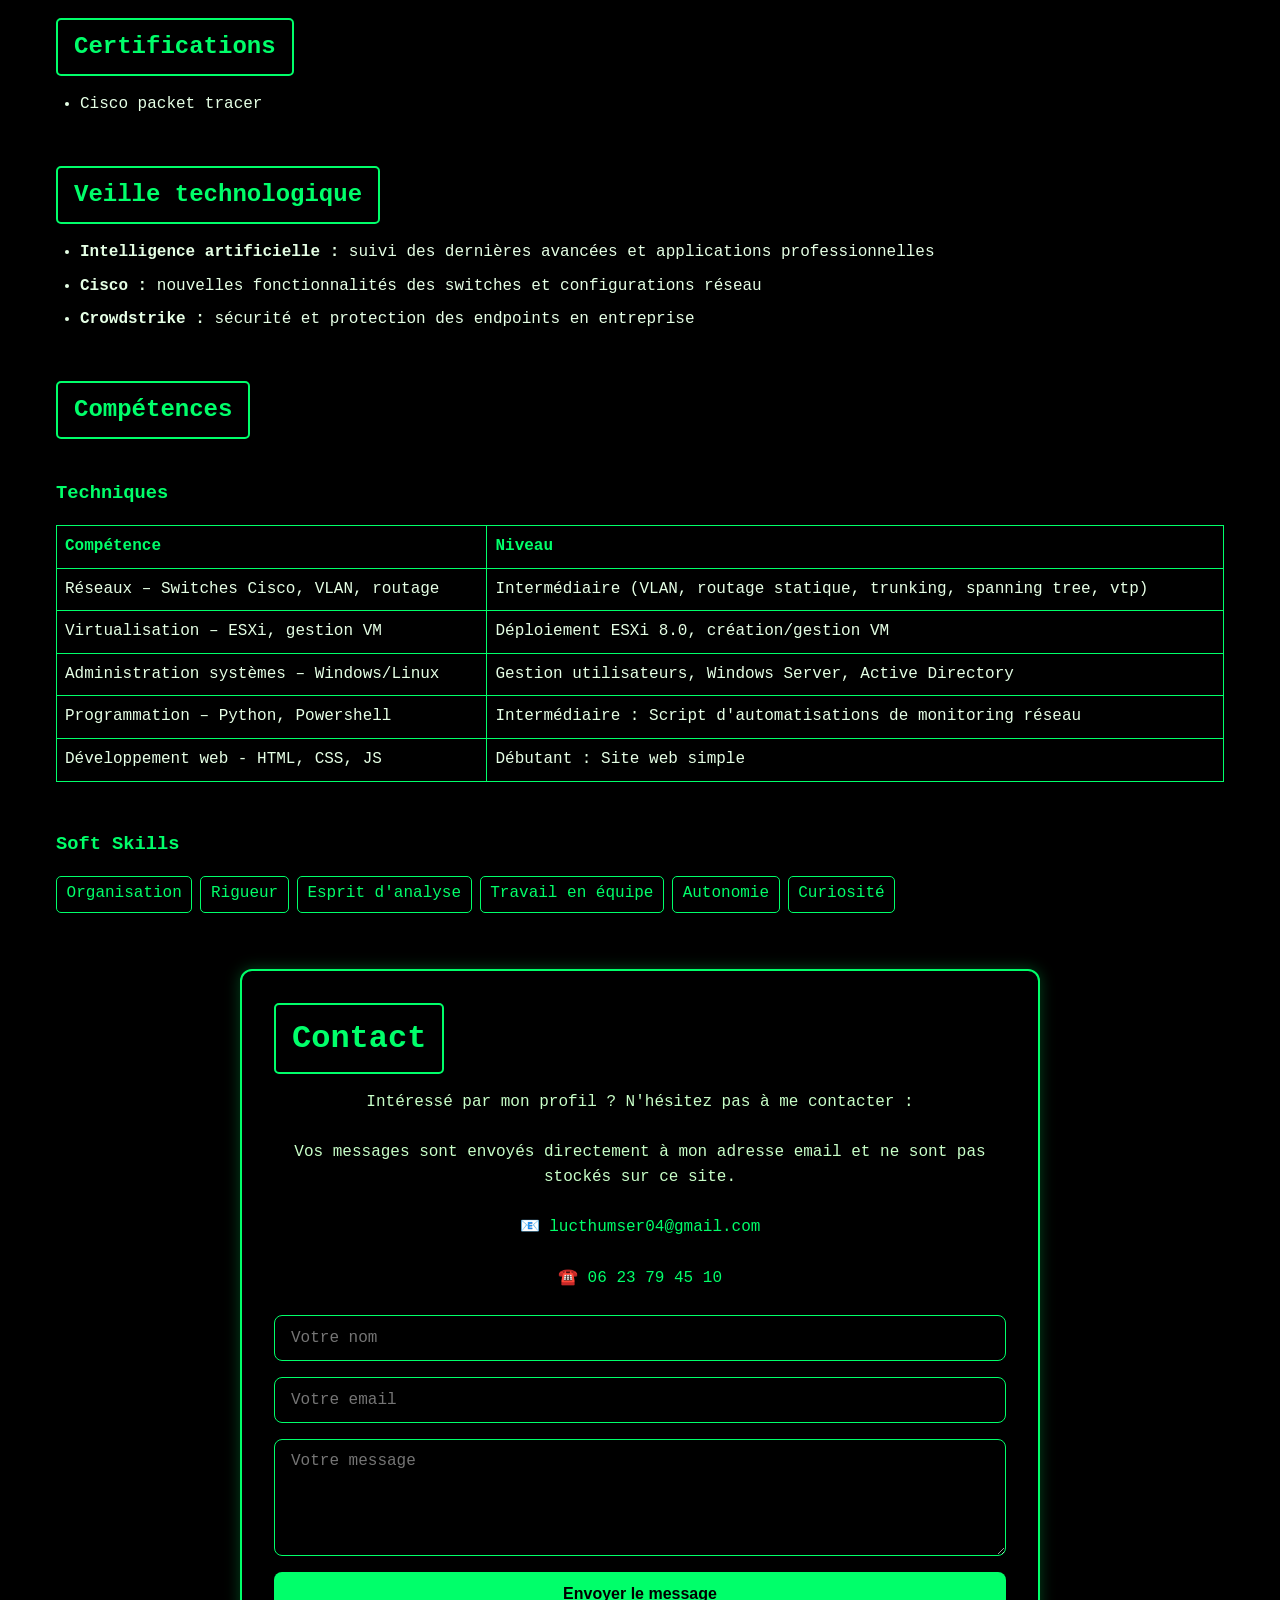
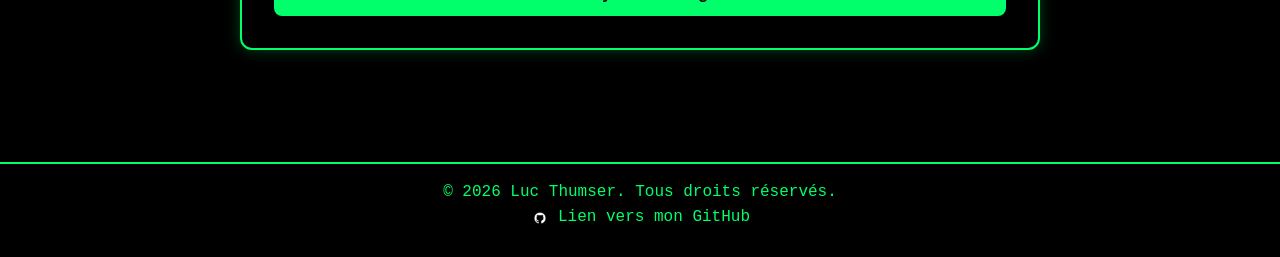
==== commit dd9b1e24: "Add files via upload" ====
--- a/index.html
+++ b/index.html
@@ -43,7 +43,8 @@
     <section id="presentation" class="fade-in">
       <h2>Présentation personnelle</h2>
       <p>Étudiant en BTS SIO SISR en alternance chez Continental, je me spécialise dans l'administration réseau et le support IT en environnement industriel international.  
-        J'ai acquis une expérience concrète sur les switches Cisco Catalyst, la virtualisation ESXi, ainsi que dans la gestion et l'optimisation des infrastructures IT.
+        J'ai acquis une expérience concrète sur les switches Cisco Catalyst, la virtualisation ESXi, ainsi que dans la gestion et l'optimisation des infrastructures réseau.
+        J’interviens régulièrement sur le terrain pour des dépannages urgents et des interventions à chaud, ce qui m’a appris à rester réactif, rigoureux et efficace face aux imprévus.
       </p>
     </section>
 
@@ -110,7 +111,7 @@
             <ul>
               <li>Configuration de base : hostname, VLAN, adressage IP</li>
               <li>Sécurisation : passwords, SSH, port security, blocage dhcp snooping</li>
-              <li><strong>Compétences développées :</strong> Compréhension approfondie de l'architecture réseau multi-sites, troubleshooting en conditions réelles</li>
+              <li><strong>Compétences développées :</strong> Compréhension de l'architecture réseau, troubleshooting en conditions réelles</li>
             </ul>
           </li>
           <li>
@@ -251,6 +252,6 @@
   </footer>
 
   <script src="script.js"></script>
-  
+
 </body>
 </html>
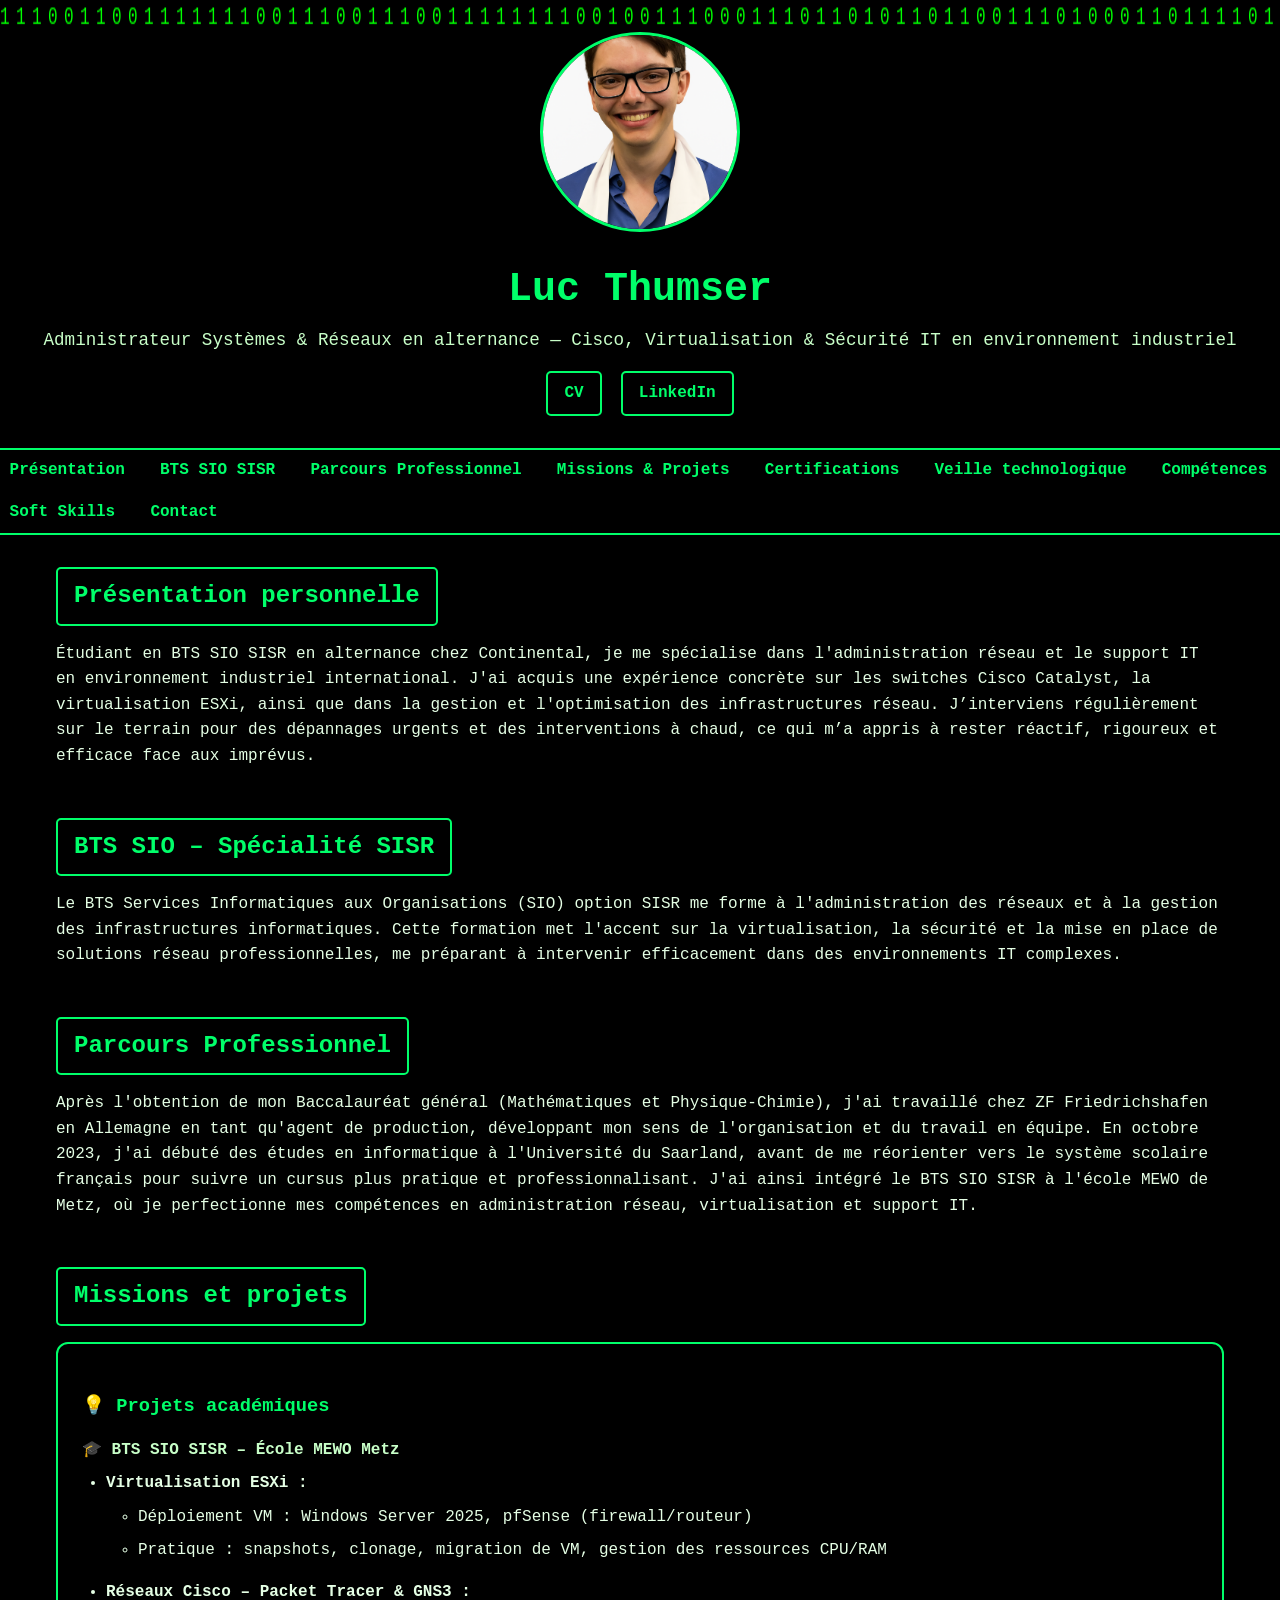
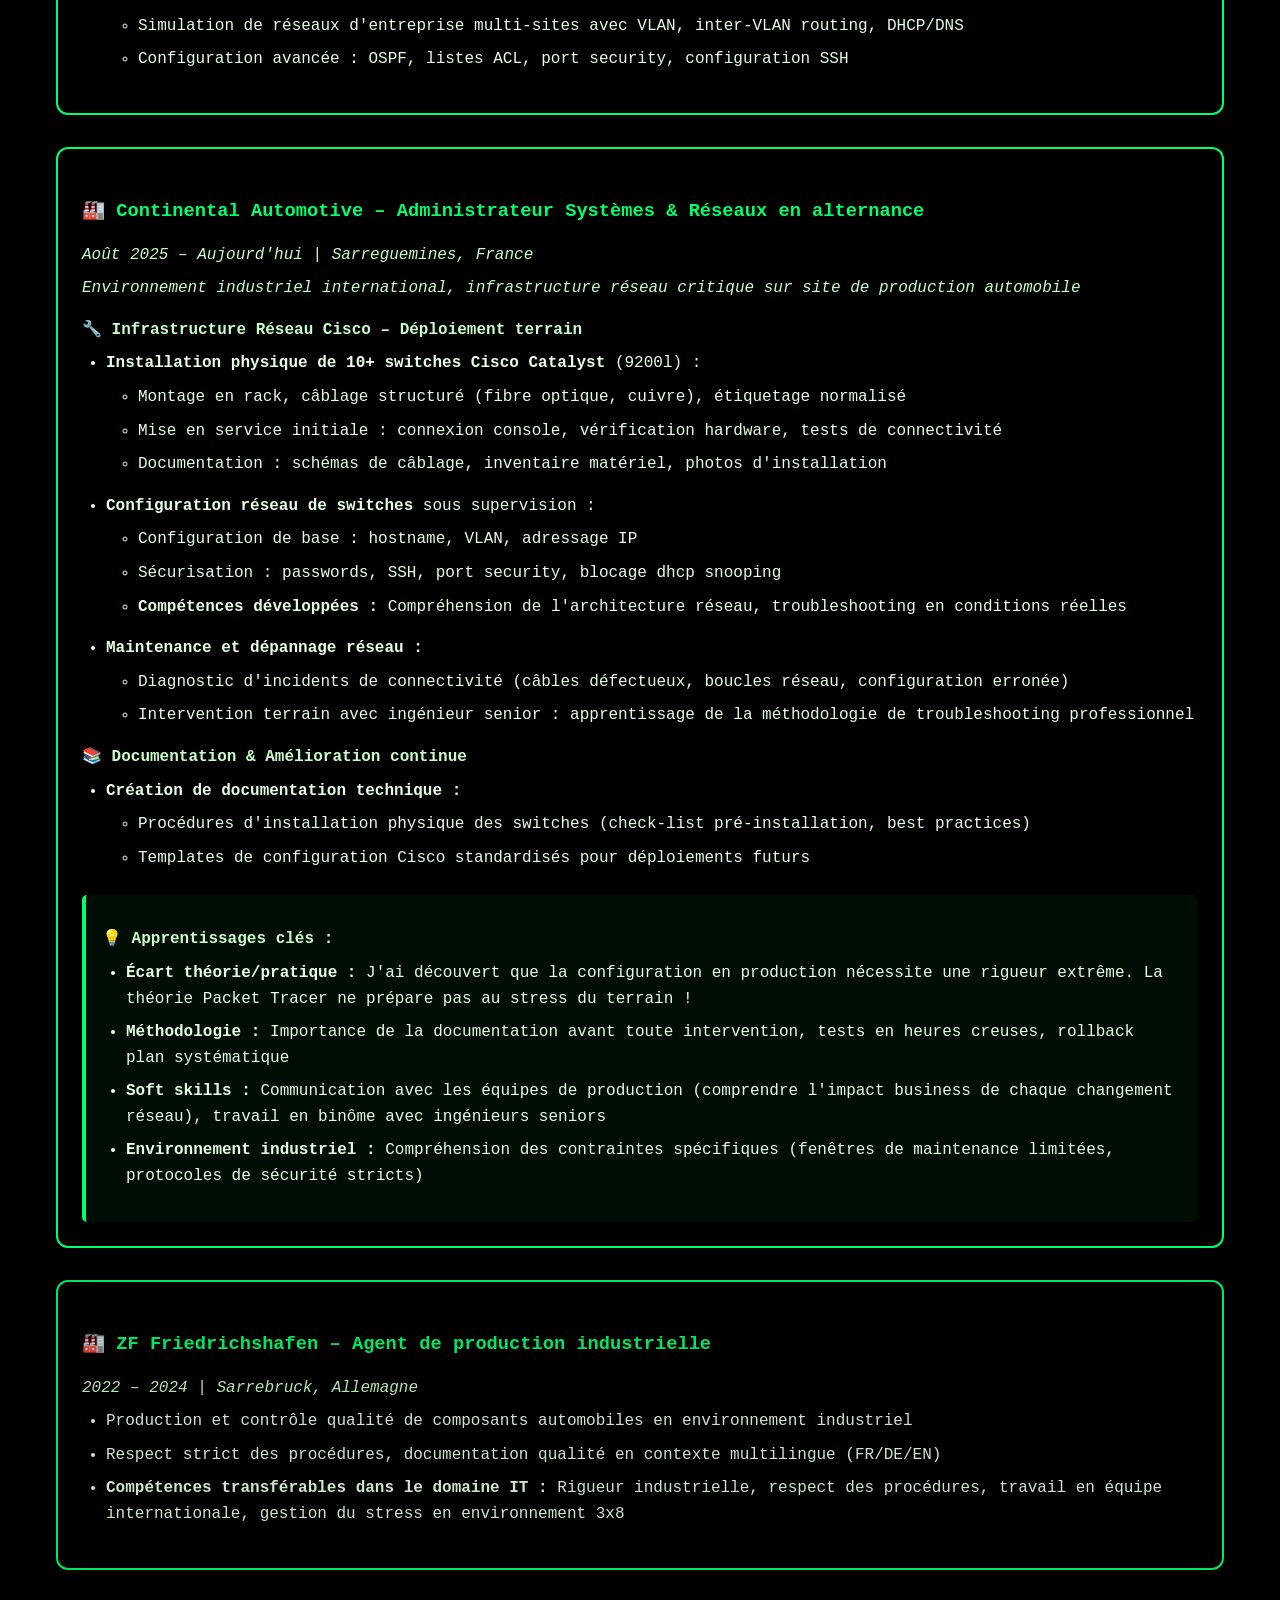
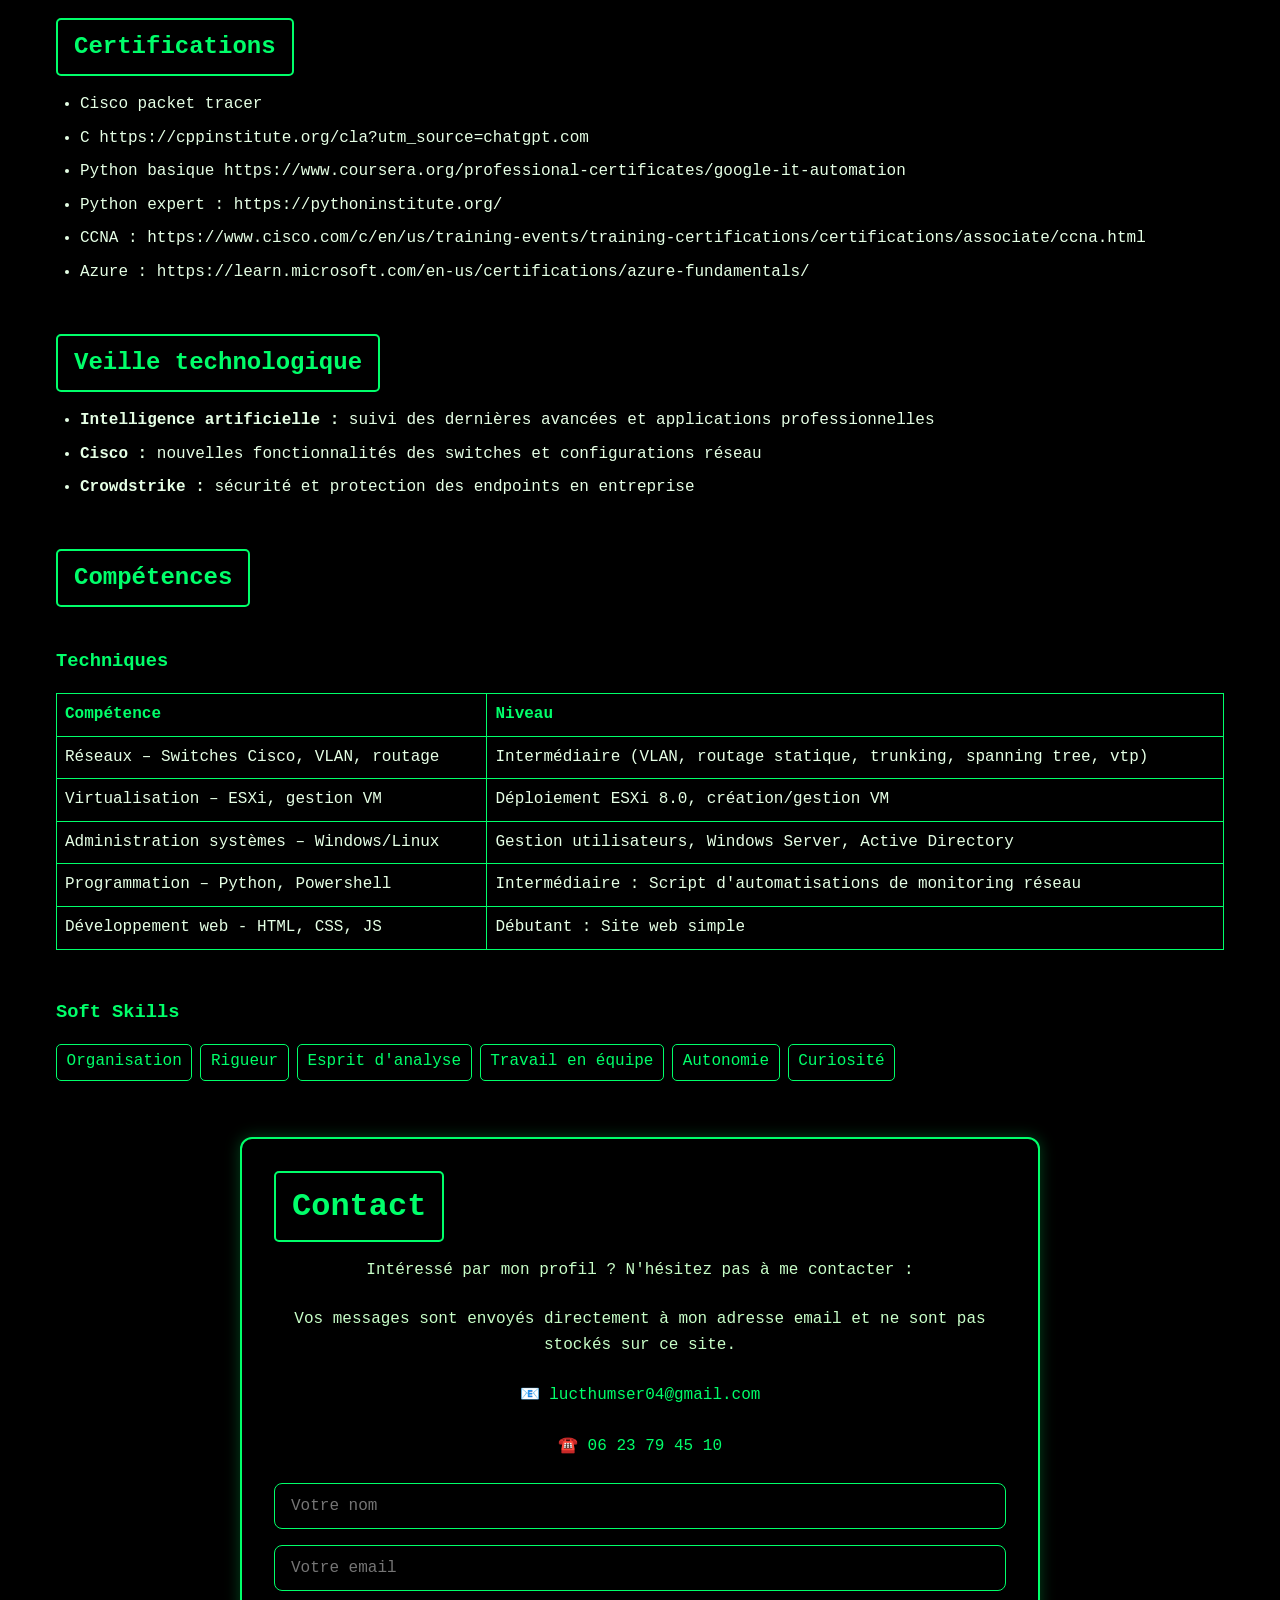
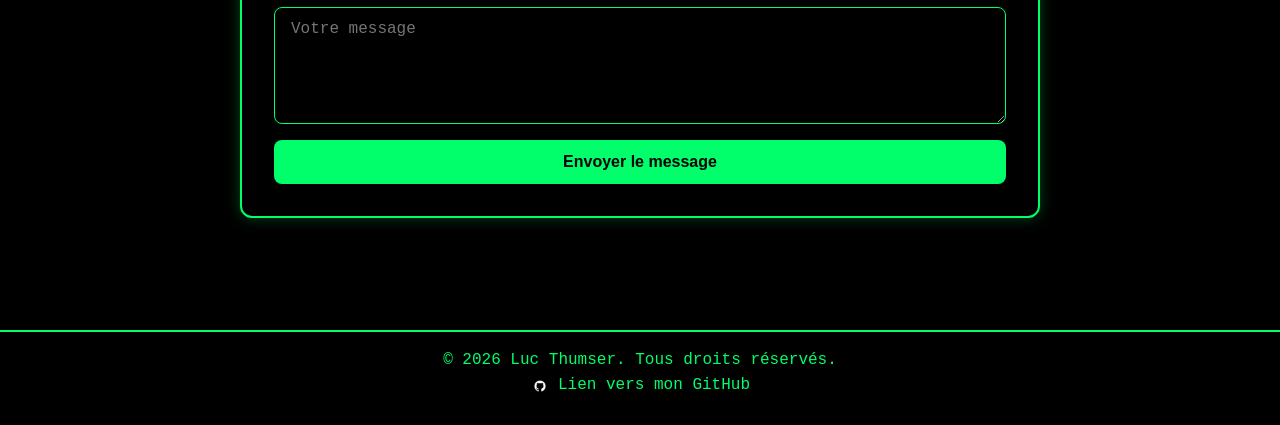
==== commit 0ee654f6: "Add files via upload" ====
--- a/index.html
+++ b/index.html
@@ -16,7 +16,6 @@
   <header>
     <canvas id="matrix" aria-hidden="true"></canvas>
     <img src="Photo_Luc_Thumser.png" alt="Luc Thumser" class="profile-pic">
-    <img src="peepochrist-peepochristmas.gif" alt="Peepo de noel" class="peepo">
     <h1>Luc Thumser</h1>
     <p>Administrateur Systèmes & Réseaux en alternance — Cisco, Virtualisation & Sécurité IT en environnement industriel</p>
     <div class="links">
@@ -160,6 +159,11 @@
       <h2> Certifications</h2>
       <ul>
         <li>Cisco packet tracer</li>
+        <li>C https://cppinstitute.org/cla?utm_source=chatgpt.com </li>
+        <li>Python basique https://www.coursera.org/professional-certificates/google-it-automation </li>
+        <li>Python expert : https://pythoninstitute.org/ </li>
+        <li>CCNA : https://www.cisco.com/c/en/us/training-events/training-certifications/certifications/associate/ccna.html </li>
+        <li> Azure : https://learn.microsoft.com/en-us/certifications/azure-fundamentals/ </li>
       </ul>
     </section>
 
@@ -254,4 +258,7 @@
   <script src="script.js"></script>
 
 </body>
-</html>+
+</html>
+
+
